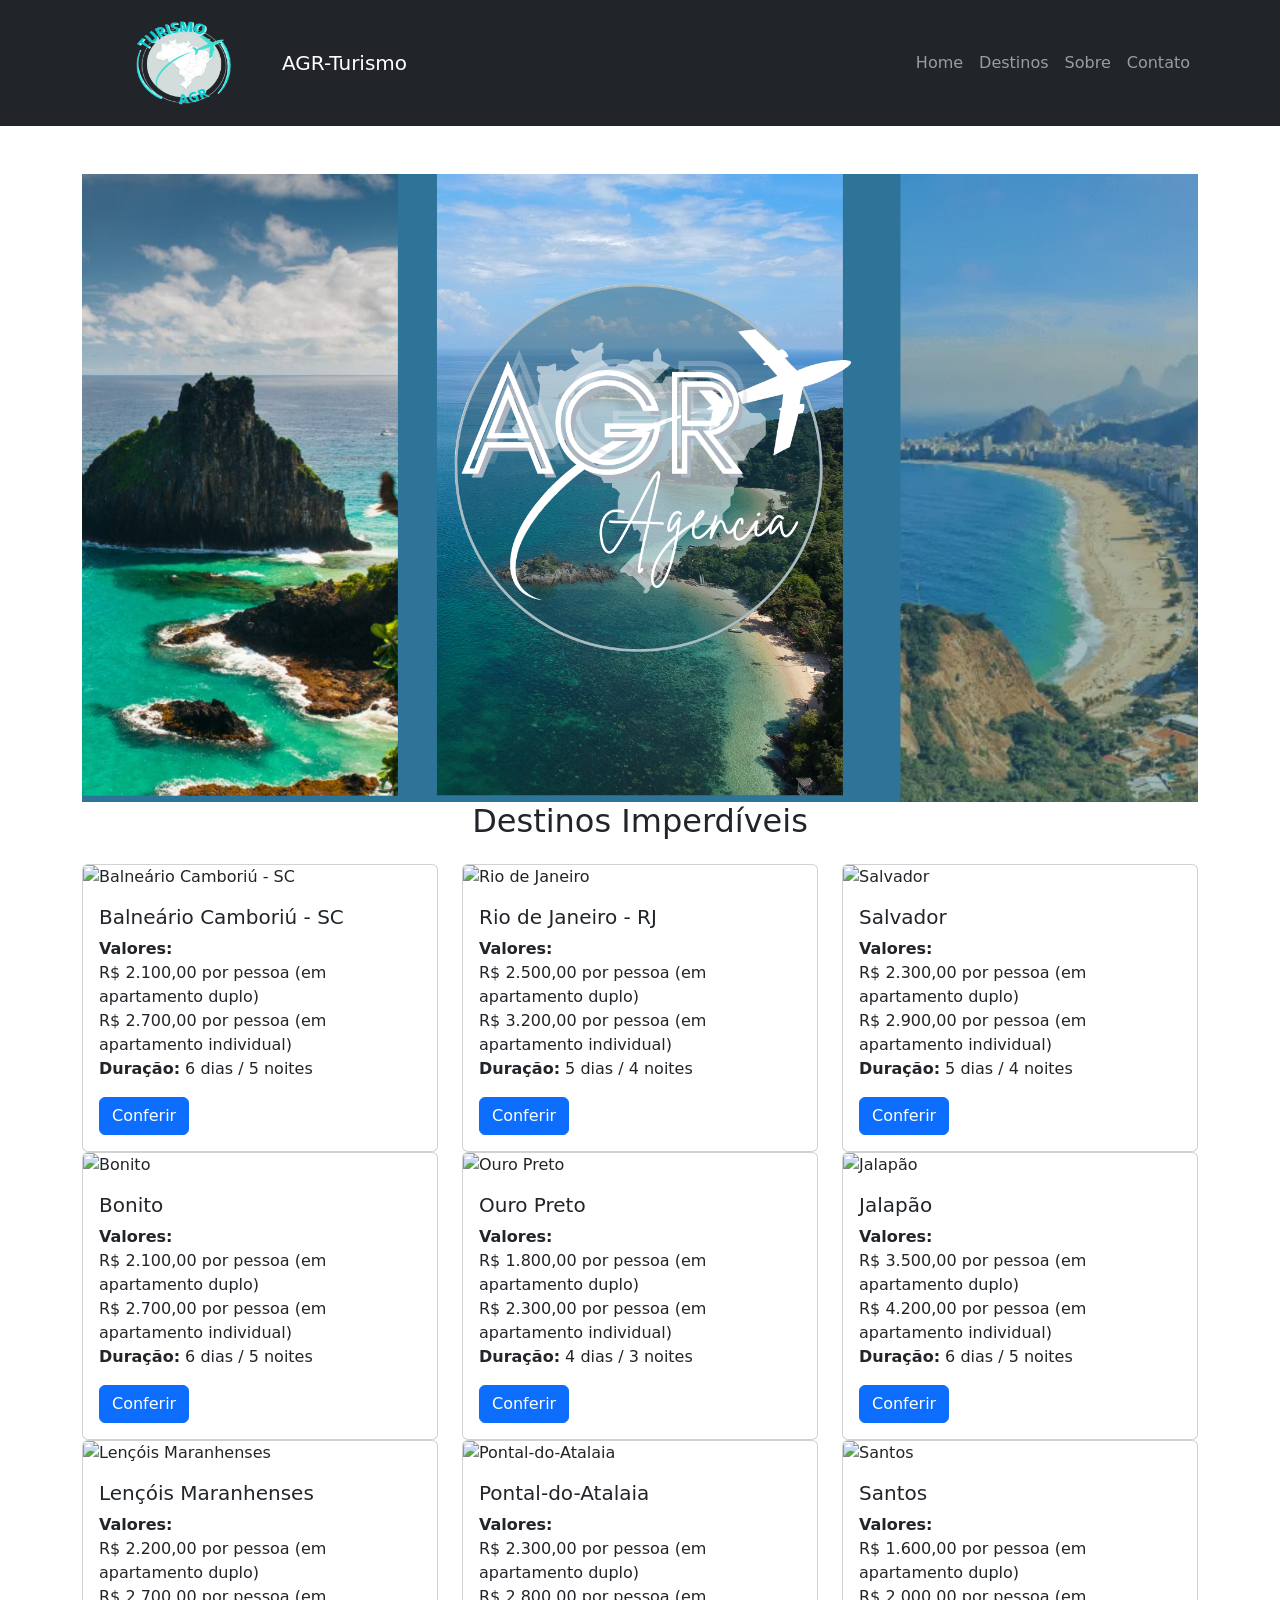
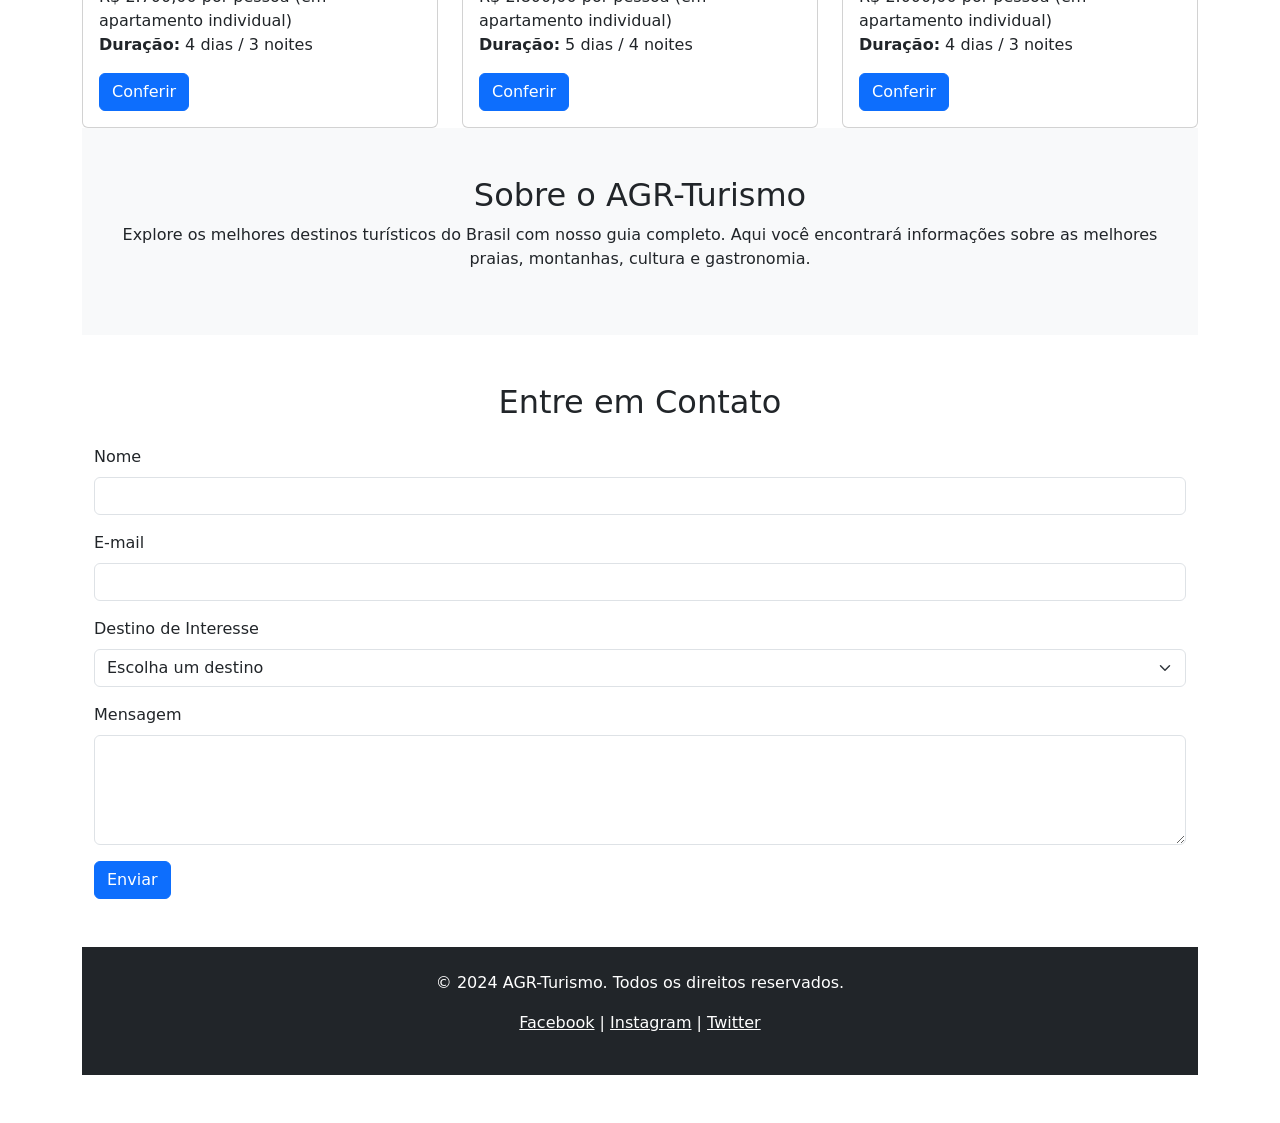
==== index.html @ 67c8fdf1 "sla" ====
<!DOCTYPE html>
<html lang="pt-br">

<head>
    <meta charset="UTF-8">
    <meta name="viewport" content="width=device-width, initial-scale=1.0">
    <title>AGR-Turismo </title>

    <!-- Link para o Bootstrap CSS -->
    <link href="https://cdn.jsdelivr.net/npm/bootstrap@5.3.0-alpha1/dist/css/bootstrap.min.css" rel="stylesheet">
        <link rel="stylesheet" href="css/style.css">

</head>

<body>

    <!-- Barra de navegação -->
    <nav class="navbar navbar-expand-lg navbar-dark bg-dark">
        <div class="container">

            <div class="d-flex justify-content-center w-200">
                <a href="index.html" class="navbar-brand mx-auto">
                    <img src="img/ataata.png" alt="Logo" width="200" height="100">
                </a>
            </div>


            <a class="navbar-brand" href="#">AGR-Turismo </a>
            <button class="navbar-toggler" type="button" data-bs-toggle="collapse" data-bs-target="#navbarNav"
                aria-controls="navbarNav" aria-expanded="false" aria-label="Alternar navegação">
                <span class="navbar-toggler-icon"></span>
            </button>
            <div class="collapse navbar-collapse" id="navbarNav">
                <ul class="navbar-nav ms-auto">
                    <li class="nav-item">
                        <a class="nav-link" href="#home"><i class="bi bi-house"></i> Home</a>
                    </li>
                    <li class="nav-item">
                        <a class="nav-link" href="#destinos">Destinos</a>
                    </li>
                    <li class="nav-item">
                        <a class="nav-link" href="#sobre">Sobre</a>
                    </li>
                    <li class="nav-item">
                        <a class="nav-link" href="#contato">Contato</a>

                    </li>
                </ul>

            </div>
        </div>

    </nav> <!-- Fechamento da Navbar -->

    <!-- Seção Destinos -->
    <section id="destinos" class="container py-5">
        <img src="img/agr.png" class="d-block w-100" alt="Imagem 1">
        <h2 class="text-center mb-4">Destinos Imperdíveis</h2>
        <div class="row"><!-- Destino 1: Balneário Camboriú -->
            <div class="col-md-4">
                <div class="card">
                    <img src="img/no.jpg" class="card-img-top" alt="Balneário Camboriú - SC">
                    <div class="card-body">
                        <h5 class="card-title">Balneário Camboriú - SC</h5>
                        <p class="card-text">
                            <strong>Valores:</strong><br>
                            R$ 2.100,00 por pessoa (em apartamento duplo)<br>
                            R$ 2.700,00 por pessoa (em apartamento individual)<br>
                            <strong>Duração:</strong> 6 dias / 5 noites
                        </p>
                        <!-- Trigger Modal -->
                        <button type="button" class="btn btn-primary" data-bs-toggle="modal"
                            data-bs-target="#modalBalnearioCamboriu">
                            Conferir
                        </button>
                    </div>
                </div>
            </div>

            <!-- Destino 2: Rio de Janeiro -->
            <div class="col-md-4">
                <div class="card">
                    <img src="img/jr.jfif" class="card-img-top" alt="Rio de Janeiro">
                    <div class="card-body">
                        <h5 class="card-title">Rio de Janeiro - RJ</h5>
                        <p class="card-text">
                            <strong>Valores:</strong><br>
                            R$ 2.500,00 por pessoa (em apartamento duplo)<br>
                            R$ 3.200,00 por pessoa (em apartamento individual)<br>
                            <strong>Duração:</strong> 5 dias / 4 noites
                        </p>
                        <button type="button" class="btn btn-primary" data-bs-toggle="modal"
                            data-bs-target="#modalRioDeJaneiro">
                            Conferir

                        </button>
                    </div>
                </div>
            </div>

            <!-- Destino 3: Salvador -->
            <div class="col-md-4">
                <div class="card">
                    <img src="img/64dd548b5df7f097127484.png" class="card-img-top" alt="Salvador">
                    <div class="card-body">
                        <h5 class="card-title">Salvador</h5>
                        <p class="card-text">
                            <strong>Valores:</strong><br>
                            R$ 2.300,00 por pessoa (em apartamento duplo)<br>
                            R$ 2.900,00 por pessoa (em apartamento individual)<br>
                            <strong>Duração:</strong> 5 dias / 4 noites
                        </p>
                        <button type="button" class="btn btn-primary" data-bs-toggle="modal"
                            data-bs-target="#modalSalvador">
                            Conferir

                        </button>
                    </div>
                </div>
            </div>

            <!-- Destino 4: Bonito -->
            <div class="col-md-4">
                <div class="card">
                    <img src="img/bonit.jpg" class="card-img-top" alt="Bonito">
                    <div class="card-body">
                        <h5 class="card-title">Bonito</h5>
                        <p class="card-text">
                            <strong>Valores:</strong><br>
                            R$ 2.100,00 por pessoa (em apartamento duplo)<br>
                            R$ 2.700,00 por pessoa (em apartamento individual)<br>
                            <strong>Duração:</strong> 6 dias / 5 noites
                        </p>
                        <button type="button" class="btn btn-primary" data-bs-toggle="modal"
                            data-bs-target="#modalBonito">
                            Conferir

                        </button>
                    </div>
                </div>
            </div>

            <!-- Destino 5: Ouro Preto -->
            <div class="col-md-4">
                <div class="card">
                    <img src="img/ouro preto (1).jfif" class="card-img-top" alt="Ouro Preto">
                    <div class="card-body">
                        <h5 class="card-title">Ouro Preto</h5>
                        <p class="card-text">
                            <strong>Valores:</strong><br>
                            R$ 1.800,00 por pessoa (em apartamento duplo)<br>
                            R$ 2.300,00 por pessoa (em apartamento individual)<br>
                            <strong>Duração:</strong> 4 dias / 3 noites
                        </p>
                        <button type="button" class="btn btn-primary" data-bs-toggle="modal"
                            data-bs-target="#modalOuroPreto">
                            Conferir

                        </button>
                    </div>
                </div>
            </div>

            <!-- Destino 6: Jalapão -->
            <div class="col-md-4">
                <div class="card">
                    <img src="img/jalapao-cachoeira-da-velha.jpg.webp" class="card-img-top" alt="Jalapão">
                    <div class="card-body">
                        <h5 class="card-title">Jalapão</h5>
                        <p class="card-text">
                            <strong>Valores:</strong><br>
                            R$ 3.500,00 por pessoa (em apartamento duplo)<br>
                            R$ 4.200,00 por pessoa (em apartamento individual)<br>
                            <strong>Duração:</strong> 6 dias / 5 noites
                        </p>
                        <button type="button" class="btn btn-primary" data-bs-toggle="modal"
                            data-bs-target="#modalJalapao">
                            Conferir

                        </button>
                    </div>
                </div>
            </div>

            <!-- Destino 7: Lençóis Maranhenses -->
            <div class="col-md-4">
                <div class="card">
                    <img src="img/lençois maranhenses.jfif" class="card-img-top" alt="Lençóis Maranhenses">
                    <div class="card-body">
                        <h5 class="card-title">Lençóis Maranhenses</h5>
                        <p class="card-text">
                            <strong>Valores:</strong><br>
                            R$ 2.200,00 por pessoa (em apartamento duplo)<br>
                            R$ 2.700,00 por pessoa (em apartamento individual)<br>
                            <strong>Duração:</strong> 4 dias / 3 noites
                        </p>
                        <button type="button" class="btn btn-primary" data-bs-toggle="modal"
                            data-bs-target="#modalLencoisMaranhenses">
                            Conferir

                        </button>
                    </div>
                </div>
            </div>

            <!-- Destino 8: Pontal-do-Atalaia -->
            <div class="col-md-4">
                <div class="card">
                    <img src="img/Praias-do-Pontal-do-Atalaia-870x500.jpg" class="card-img-top" alt="Pontal-do-Atalaia">
                    <div class="card-body">
                        <h5 class="card-title">Pontal-do-Atalaia</h5>
                        <p class="card-text">
                            <strong>Valores:</strong><br>
                            R$ 2.300,00 por pessoa (em apartamento duplo)<br>
                            R$ 2.800,00 por pessoa (em apartamento individual)<br>
                            <strong>Duração:</strong> 5 dias / 4 noites
                        </p>
                        <button type="button" class="btn btn-primary" data-bs-toggle="modal"
                            data-bs-target="#modalPontalDoAtalaia">
                            Conferir

                        </button>
                    </div>
                </div>
            </div> <!-- Fechamento correto do Destino 8 -->

            <!-- Destino 9: Santos -->
            <div class="col-md-4">
                <div class="card">
                    <img src="img/spiagge-santos-praia-pitangueiras.jpg.image.694.390.low.webp" class="card-img-top"
                        alt="Santos">
                    <div class="card-body">
                        <h5 class="card-title">Santos</h5>
                        <p class="card-text">
                            <strong>Valores:</strong><br>
                            R$ 1.600,00 por pessoa (em apartamento duplo)<br>
                            R$ 2.000,00 por pessoa (em apartamento individual)<br>
                            <strong>Duração:</strong> 4 dias / 3 noites
                        </p>
                        <button type="button" class="btn btn-primary" data-bs-toggle="modal"
                            data-bs-target="#modalSantos">
                            Conferir
                        </button>
                    </div>
                </div>
            </div>

        </div> <!-- Fechamento correto da div do destino Santos -->

        <!-- Modal Santos -->
        <div class="modal fade" id="modalSantos" tabindex="-1" aria-labelledby="modalSantosLabel" aria-hidden="true">
            <div class="modal-dialog">
                <div class="modal-content">
                    <div class="modal-header">
                        <h5 class="modal-title" id="modalSantosLabel">Santos</h5>
                        <button type="button" class="btn-close" data-bs-dismiss="modal" aria-label="Close"></button>
                    </div>
                    <div class="modal-body">
                        Santos, cidade histórica e com um dos maiores portos do Brasil, combina cultura, história e
                        lazer à beira-mar.
                        Explore o famoso Museu do Café, o Centro Histórico de Santos, e desfrute de momentos de
                        relaxamento nas suas praias,
                        como a Praia do Gonzaga e a Praia de Itararé. Para quem busca um mix entre turismo cultural e
                        praias tranquilas, este pacote é a escolha perfeita.
                    </div>
                    <div class="modal-footer">
                        <button type="button" class="btn btn-secondary" data-bs-dismiss="modal">Fechar</button>
                    </div>
                </div>
            </div>
        </div>

        <!-- Modal Balneário Camboriú -->
        <div class="modal fade" id="modalBalnearioCamboriu" tabindex="-1" aria-labelledby="modalBalnearioCamboriuLabel"
            aria-hidden="true">
            <div class="modal-dialog">
                <div class="modal-content">
                    <div class="modal-header">
                        <h5 class="modal-title" id="modalBalnearioCamboriuLabel">Balneário Camboriú</h5>
                        <button type="button" class="btn-close" data-bs-dismiss="modal" aria-label="Close"></button>
                    </div>
                    <div class="modal-body">
                        Aproveite as praias e a vida noturna de Balneário Camboriú com um pacote que combina
                        relaxamento, diversão e passeios turísticos. Visite o Parque Unipraias, que oferece uma vista
                        incrível da cidade e acesso à Praia de Laranjeiras, além de curtir a orla e a vibrante Avenida
                        Atlântica.
                    </div>
                    <div class="modal-footer">
                        <button type="button" class="btn btn-secondary" data-bs-dismiss="modal">Fechar</button>
                    </div>
                </div>
            </div>
        </div>

        <!-- Modal Rio de Janeiro -->
        <div class="modal fade" id="modalRioDeJaneiro" tabindex="-1" aria-labelledby="modalRioDeJaneiroLabel"
            aria-hidden="true">
            <div class="modal-dialog">
                <div class="modal-content">
                    <div class="modal-header">
                        <h5 class="modal-title" id="modalRioDeJaneiroLabel">Rio de Janeiro</h5>
                        <button type="button" class="btn-close" data-bs-dismiss="modal" aria-label="Close"></button>
                    </div>
                    <div class="modal-body">
                        Explore a cidade maravilhosa com um tour completo pelos principais pontos turísticos do Rio de
                        Janeiro.
                        Visite o Cristo Redentor, o Pão de Açúcar, as belas praias de Copacabana e Ipanema,
                        além de passeios pelo bairro de Santa Teresa e o famoso Estádio do Maracanã.
                    </div>
                    <div class="modal-footer">
                        <button type="button" class="btn btn-secondary" data-bs-dismiss="modal">Fechar</button>
                    </div>
                </div>
            </div>
        </div>

        <!-- Modal Salvador -->
        <div class="modal fade" id="modalSalvador" tabindex="-1" aria-labelledby="modalSalvadorLabel"
            aria-hidden="true">
            <div class="modal-dialog">
                <div class="modal-content">
                    <div class="modal-header">
                        <h5 class="modal-title" id="modalSalvadorLabel">Salvador</h5>
                        <button type="button" class="btn-close" data-bs-dismiss="modal" aria-label="Close"></button>
                    </div>
                    <div class="modal-body">
                        Mergulhe na cultura baiana com um tour que explora o centro histórico de Salvador,
                        a tradicional Igreja do Bonfim, o Pelourinho e o Mercado Modelo. Experimente a culinária local,
                        com acarajé,
                        moqueca e outros pratos típicos. Também inclui um passeio ao encantador bairro de Barra e um dia
                        de lazer nas praias paradisíacas de Salvador.
                    </div>
                    <div class="modal-footer">
                        <button type="button" class="btn btn-secondary" data-bs-dismiss="modal">Fechar</button>
                    </div>
                </div>
            </div>
        </div>

        <!-- Modal Bonito -->
        <div class="modal fade" id="modalBonito" tabindex="-1" aria-labelledby="modalBonitoLabel" aria-hidden="true">
            <div class="modal-dialog">
                <div class="modal-content">
                    <div class="modal-header">
                        <h5 class="modal-title" id="modalBonitoLabel">Bonito</h5>
                        <button type="button" class="btn-close" data-bs-dismiss="modal" aria-label="Close"></button>
                    </div>
                    <div class="modal-body">
                        Viva a experiência única em Bonito, no Mato Grosso do Sul, famoso por suas águas cristalinas,
                        cavernas e grutas. O pacote inclui passeios para o Parque das Cachoeiras, flutuação no Rio da
                        Prata, e visita à Gruta do Lago Azul.
                        Uma viagem de imersão na natureza exuberante da região.
                    </div>
                    <div class="modal-footer">
                        <button type="button" class="btn btn-secondary" data-bs-dismiss="modal">Fechar</button>
                    </div>
                </div>
            </div>
        </div>

        <!-- Modal Ouro Preto -->
        <div class="modal fade" id="modalOuroPreto" tabindex="-1" aria-labelledby="modalOuroPretoLabel"
            aria-hidden="true">
            <div class="modal-dialog">
                <div class="modal-content">
                    <div class="modal-header">
                        <h5 class="modal-title" id="modalOuroPretoLabel">Ouro Preto</h5>
                        <button type="button" class="btn-close" data-bs-dismiss="modal" aria-label="Close"></button>
                    </div>
                    <div class="modal-body">
                        Explore a rica história e arquitetura colonial de Ouro Preto, cidade tombada pela UNESCO. Visite
                        igrejas
                        barrocas como a Igreja de São Francisco de Assis, a Mina da Passagem, e o Museu da
                        Inconfidência.
                        Aproveite também para passear por suas ruas de pedras e curtir o charme da cidade.
                    </div>
                    <div class="modal-footer">
                        <button type="button" class="btn btn-secondary" data-bs-dismiss="modal">Fechar</button>
                    </div>
                </div>
            </div>
        </div>

        <!-- Modal Jalapão -->
        <div class="modal fade" id="modalJalapao" tabindex="-1" aria-labelledby="modalJalapaoLabel" aria-hidden="true">
            <div class="modal-dialog">
                <div class="modal-content">
                    <div class="modal-header">
                        <h5 class="modal-title" id="modalJalapaoLabel">Jalapão</h5>
                        <button type="button" class="btn-close" data-bs-dismiss="modal" aria-label="Close"></button>
                    </div>
                    <div class="modal-body">
                        Aventure-se no Jalapão, um dos destinos mais selvagens e remotos do Brasil. Com paisagens
                        impressionantes de dunas douradas,
                        cachoeiras e fervedouros, o pacote inclui visitas à Cachoeira de Santa Bárbara, Fervedouro do
                        Ceiça,
                        e passeio pelas dunas de Mateiros. Uma verdadeira imersão na natureza intocada do Tocantins.
                    </div>
                    <div class="modal-footer">
                        <button type="button" class="btn btn-secondary" data-bs-dismiss="modal">Fechar</button>
                    </div>
                </div>
            </div>
        </div>

        <!-- Modal Lençóis Maranhenses -->
        <div class="modal fade" id="modalLencoisMaranhenses" tabindex="-1"
            aria-labelledby="modalLencoisMaranhensesLabel" aria-hidden="true">
            <div class="modal-dialog">
                <div class="modal-content">
                    <div class="modal-header">
                        <h5 class="modal-title" id="modalLencoisMaranhensesLabel">Lençóis Maranhenses</h5>
                        <button type="button" class="btn-close" data-bs-dismiss="modal" aria-label="Close"></button>
                    </div>
                    <div class="modal-body">
                        Explore o paraíso natural dos Lençóis Maranhenses, famoso pelas suas dunas de areia branca e
                        lagoas de águas cristalinas.
                        O pacote inclui passeio pelo Parque Nacional dos Lençóis Maranhenses,
                        com visita à Lagoa Bonita, Lagoa Azul e passeio de barco pelo Rio Preguiças.
                    </div>
                    <div class="modal-footer">
                        <button type="button" class="btn btn-secondary" data-bs-dismiss="modal">Fechar</button>
                    </div>
                </div>
            </div>
        </div>

        <!-- Modal Pontal-do-Atalaia -->
        <div class="modal fade" id="modalPontalDoAtalaia" tabindex="-1" aria-labelledby="modalPontalDoAtalaiaLabel"
            aria-hidden="true">
            <div class="modal-dialog">
                <div class="modal-content">
                    <div class="modal-header">
                        <h5 class="modal-title" id="modalPontalDoAtalaiaLabel">Pontal-do-Atalaia</h5>
                        <button type="button" class="btn-close" data-bs-dismiss="modal" aria-label="Close"></button>
                    </div>
                    <div class="modal-body">
                        Pontal do Atalaia, localizado em Arraial do Cabo, é famoso por suas praias paradisíacas e águas
                        cristalinas, perfeitas para quem ama o mar.
                        Este pacote oferece o melhor do ecoturismo e das atividades aquáticas, como passeio de barco
                        pelas praias de Prainha,
                        Praia do Forno, e as deslumbrantes vistas do Mirante do Pontal do Atalaia. Ideal para quem busca
                        relaxar e se conectar com a natureza em
                        um dos cenários mais bonitos do Brasil.
                    </div>
                    <div class="modal-footer">
                        <button type="button" class="btn btn-secondary" data-bs-dismiss="modal">Fechar</button>
                    </div>
                </div>
            </div>
        </div>


        </div>

        </div>

        </div>
        </div>

        <!DOCTYPE html>
        <html lang="pt-br">

        <head>
            <meta charset="UTF-8">
            <meta name="viewport" content="width=device-width, initial-scale=1.0">
            <meta http-equiv="X-UA-Compatible" content="ie=edge">
            <title>AGR-Turismo</title>

            <!-- Links do Bootstrap -->
            <link href="https://cdn.jsdelivr.net/npm/bootstrap@5.3.0-alpha1/dist/css/bootstrap.min.css"
                rel="stylesheet">

            <!-- Adicionar seu CSS personalizado aqui -->
            <link rel="stylesheet" href="styles.css">
        </head>

        <body>


            <!-- Seção Sobre -->
            <section id="sobre" class="bg-light py-5">
                <div class="container text-center">
                    <h2>Sobre o AGR-Turismo</h2>
                    <p>Explore os melhores destinos turísticos do Brasil com nosso guia completo. Aqui você encontrará
                        informações sobre as melhores praias, montanhas, cultura e gastronomia.</p>
                </div>
            </section>

            <!-- Seção de Contato -->
            <section id="contato" class="container py-5">
                <h2 class="text-center mb-4">Entre em Contato</h2>
                <form action="enviar-mensagem.php" method="POST">
                    <div class="mb-3">
                        <label for="nome" class="form-label">Nome</label>
                        <input type="text" class="form-control" id="nome" name="nome" required>
                    </div>
                    <div class="mb-3">
                        <label for="email" class="form-label">E-mail</label>
                        <input type="email" class="form-control" id="email" name="email" required>
                    </div>
                    <div class="mb-3">
                        <label for="destino" class="form-label">Destino de Interesse</label>
                        <select class="form-select" id="destino" name="destino" required>
                            <option value="" disabled selected>Escolha um destino</option>
                            <option value="Balneário Camboriú">Balneário Camboriú</option>
                            <option value="Rio de Janeiro">Rio de Janeiro</option>
                            <option value="Salvador">Salvador</option>
                            <option value="Bonito">Bonito</option>
                            <option value="Ouro Preto">Ouro Preto</option>
                            <option value="Jalapão">Jalapão</option>
                            <option value="Lençóis Maranhenses">Lençóis Maranhenses</option>
                            <option value="Pontal do Atalaia">Pontal do Atalaia</option>
                            <option value="Santos">Santos</option>
                        </select>
                    </div>
                    <div class="mb-3">
                        <label for="mensagem" class="form-label">Mensagem</label>
                        <textarea class="form-control" id="mensagem" name="mensagem" rows="4" required></textarea>
                    </div>
                    <button type="submit" class="btn btn-primary">Enviar</button>
                </form>
            </section>

            <!-- Rodapé -->
            <footer class="bg-dark text-white text-center py-4">
                <p>&copy; 2024 AGR-Turismo. Todos os direitos reservados.</p>
                <p>
                    <a href="https://facebook.com/agr-turismo" target="_blank" class="text-white">Facebook</a> |
                    <a href="https://instagram.com/agr-turismo" target="_blank" class="text-white">Instagram</a> |
                    <a href="https://twitter.com/agr-turismo" target="_blank" class="text-white">Twitter</a>
                </p>
            </footer>

            <!-- Scripts do Bootstrap -->
            <script src="https://cdn.jsdelivr.net/npm/bootstrap@5.3.0-alpha1/dist/js/bootstrap.bundle.min.js"></script>

        </body>

        </html>
---- css/style.css ----
body {
    background-color: rgb(118, 180, 189);
} 

header {
    background-color: rgb(94, 189, 181);
    font-size: 60pt;
    text-align: center;
    color: rgb(131, 228, 235);
}

main {
    background-color: aqua;
    color: rgb(105, 226, 235);
}

footer {
    background-color: rgb(87, 223, 228);
}
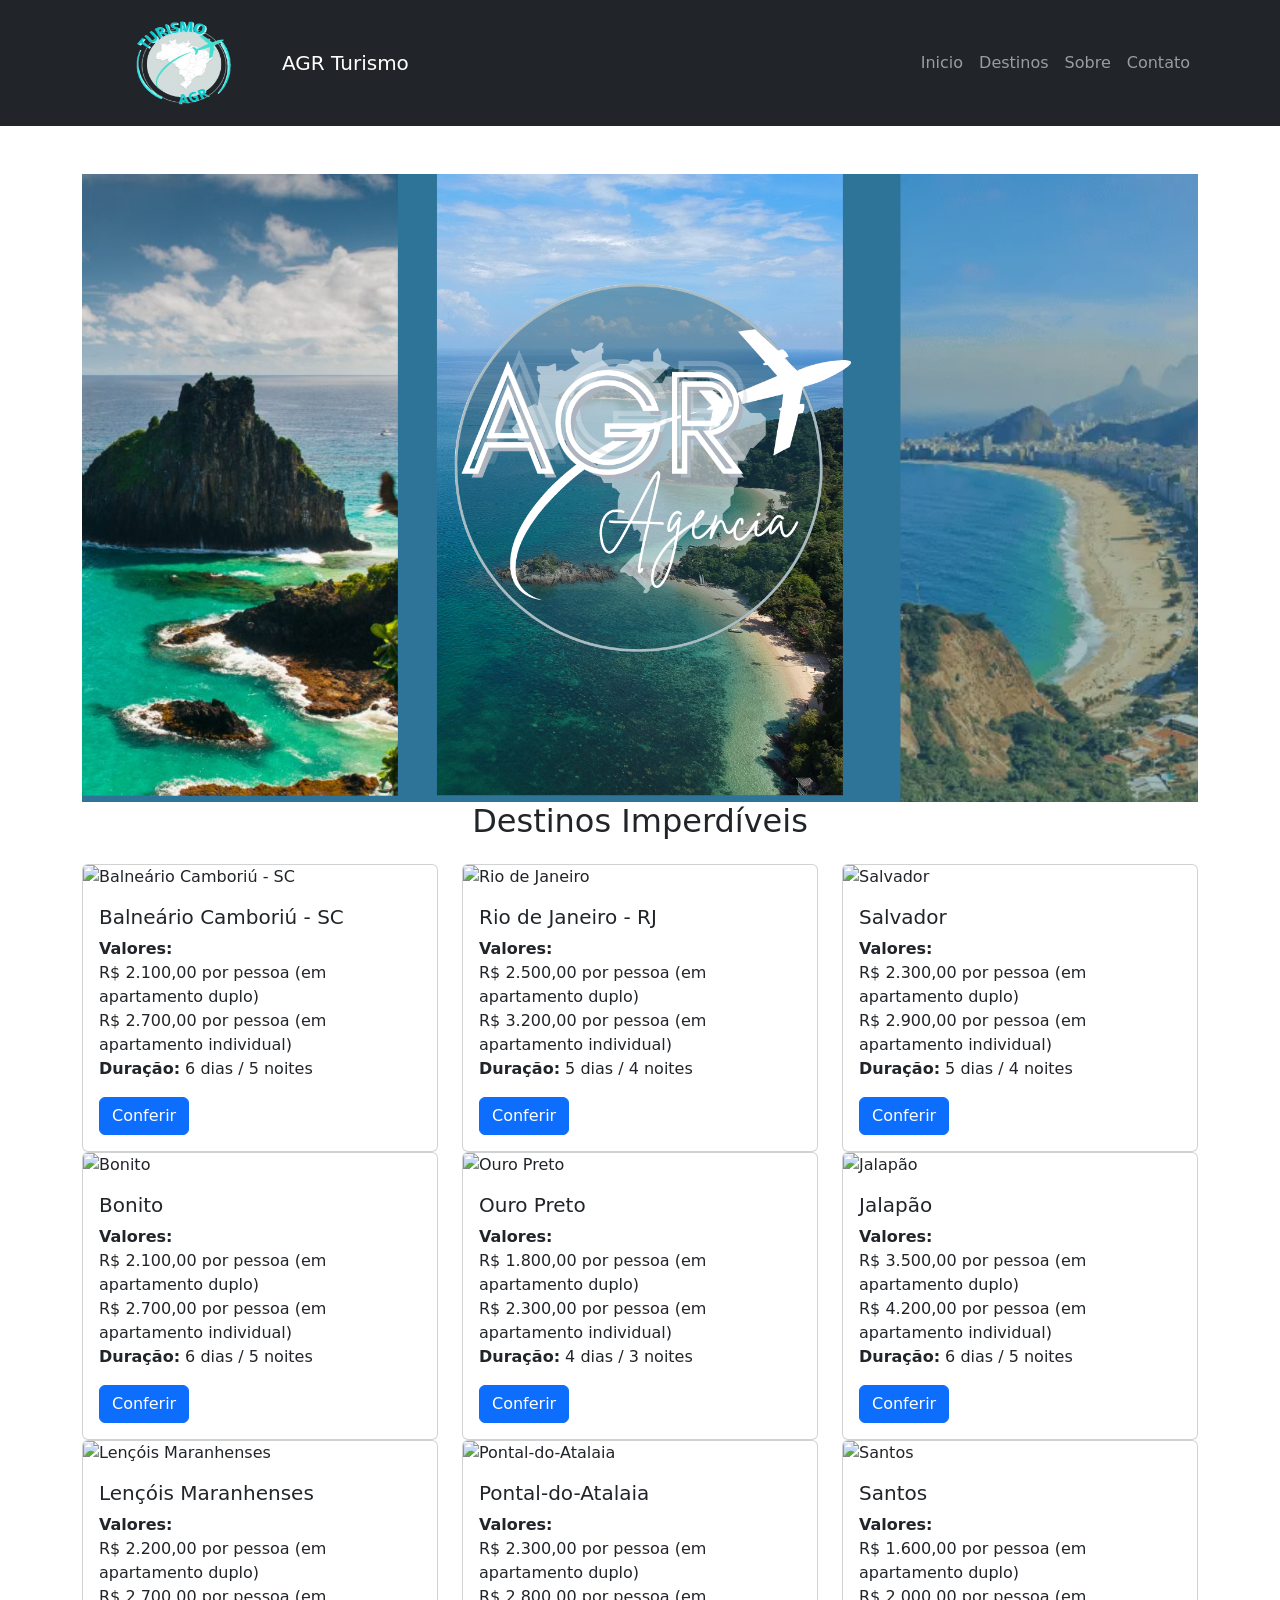
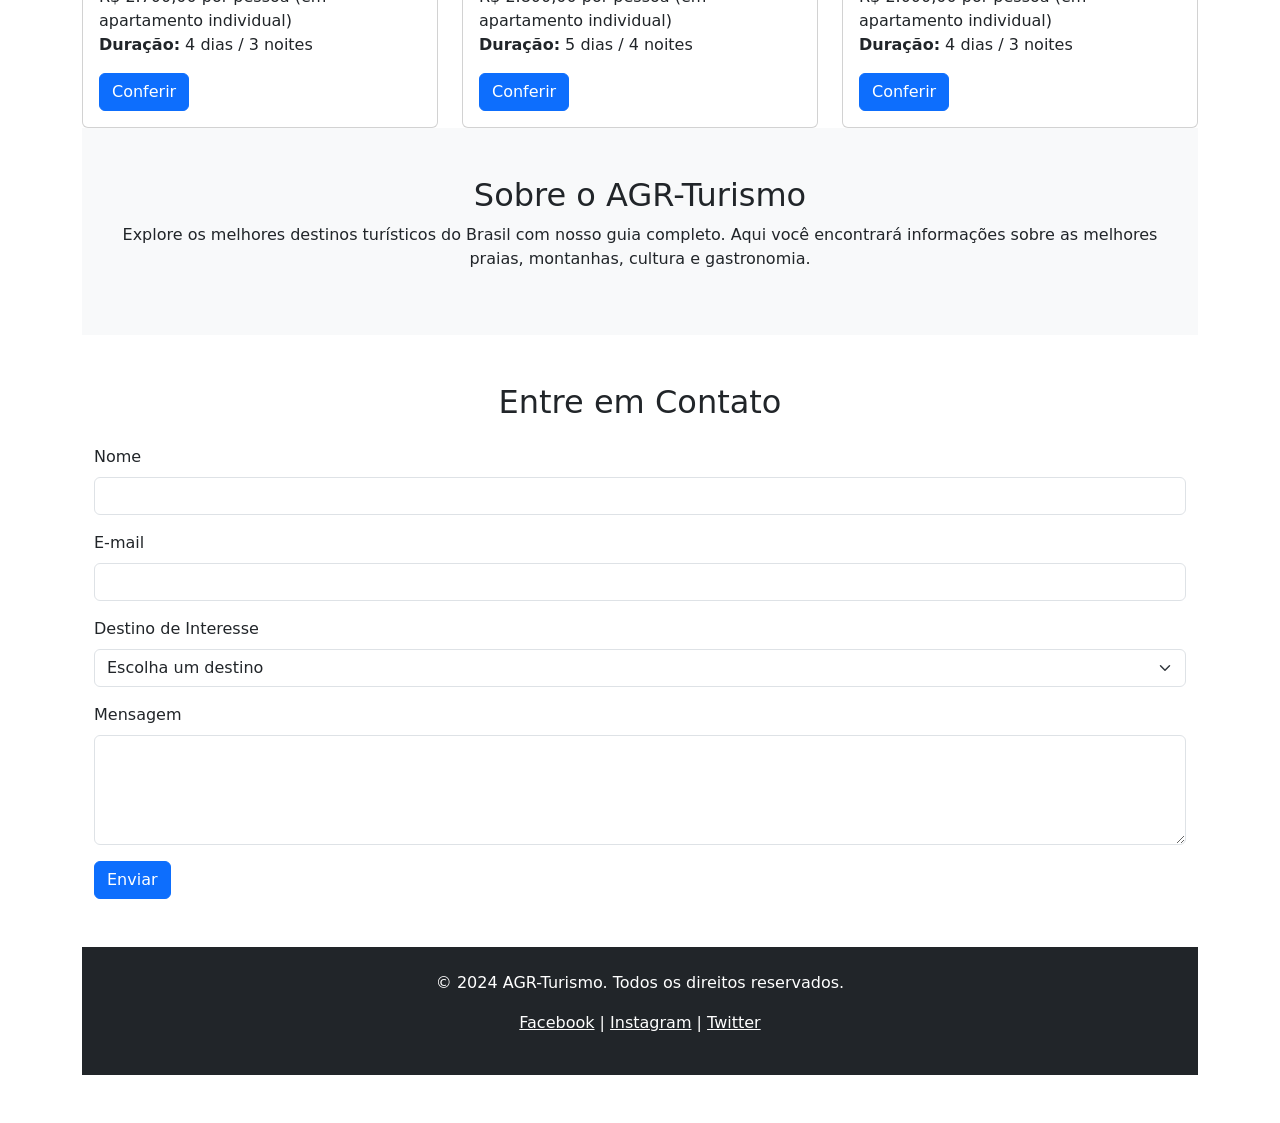
==== commit 6350d323: "socorro" ====
--- a/index.html
+++ b/index.html
@@ -25,7 +25,7 @@
             </div>
 
 
-            <a class="navbar-brand" href="#">AGR-Turismo </a>
+            <a class="navbar-brand" href="#">AGR Turismo </a>
             <button class="navbar-toggler" type="button" data-bs-toggle="collapse" data-bs-target="#navbarNav"
                 aria-controls="navbarNav" aria-expanded="false" aria-label="Alternar navegação">
                 <span class="navbar-toggler-icon"></span>
@@ -33,7 +33,7 @@
             <div class="collapse navbar-collapse" id="navbarNav">
                 <ul class="navbar-nav ms-auto">
                     <li class="nav-item">
-                        <a class="nav-link" href="#home"><i class="bi bi-house"></i> Home</a>
+                        <a class="nav-link" href="#home"><i class="bi bi-house"></i> Inicio</a>
                     </li>
                     <li class="nav-item">
                         <a class="nav-link" href="#destinos">Destinos</a>
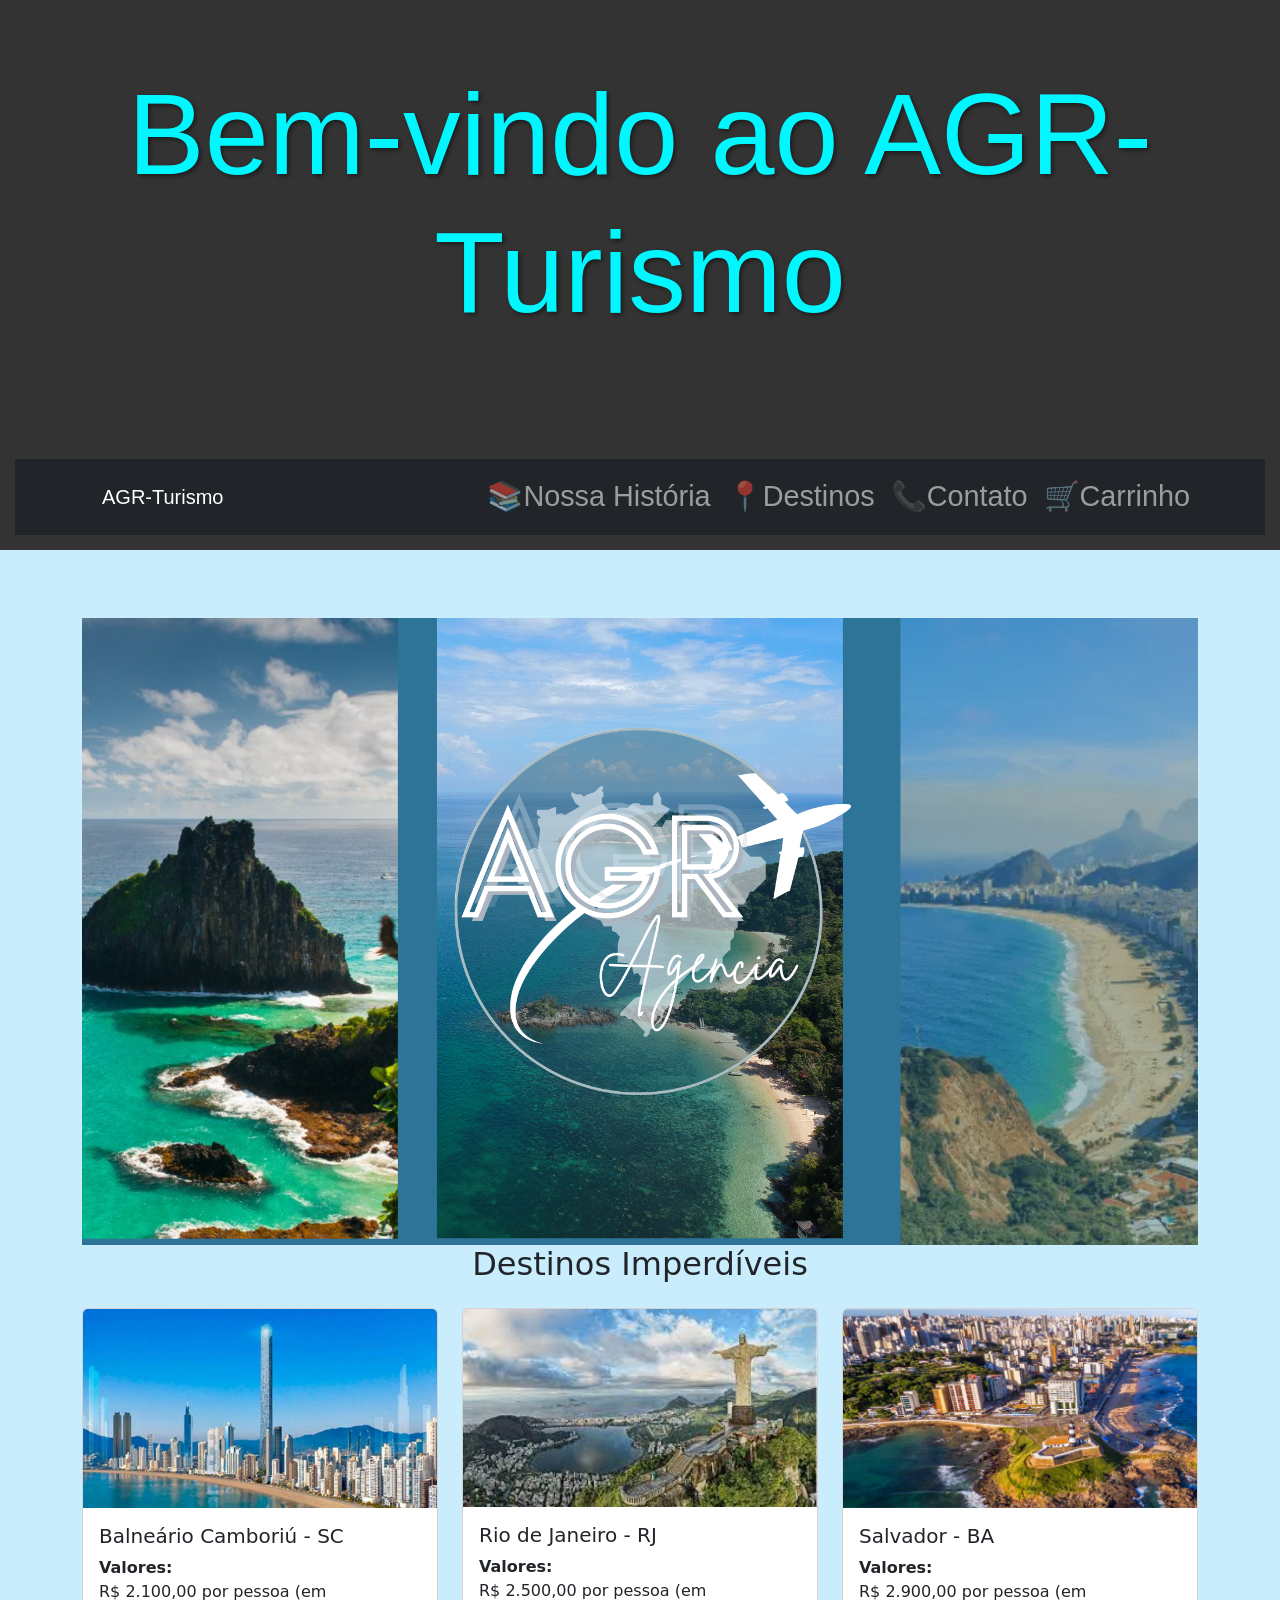
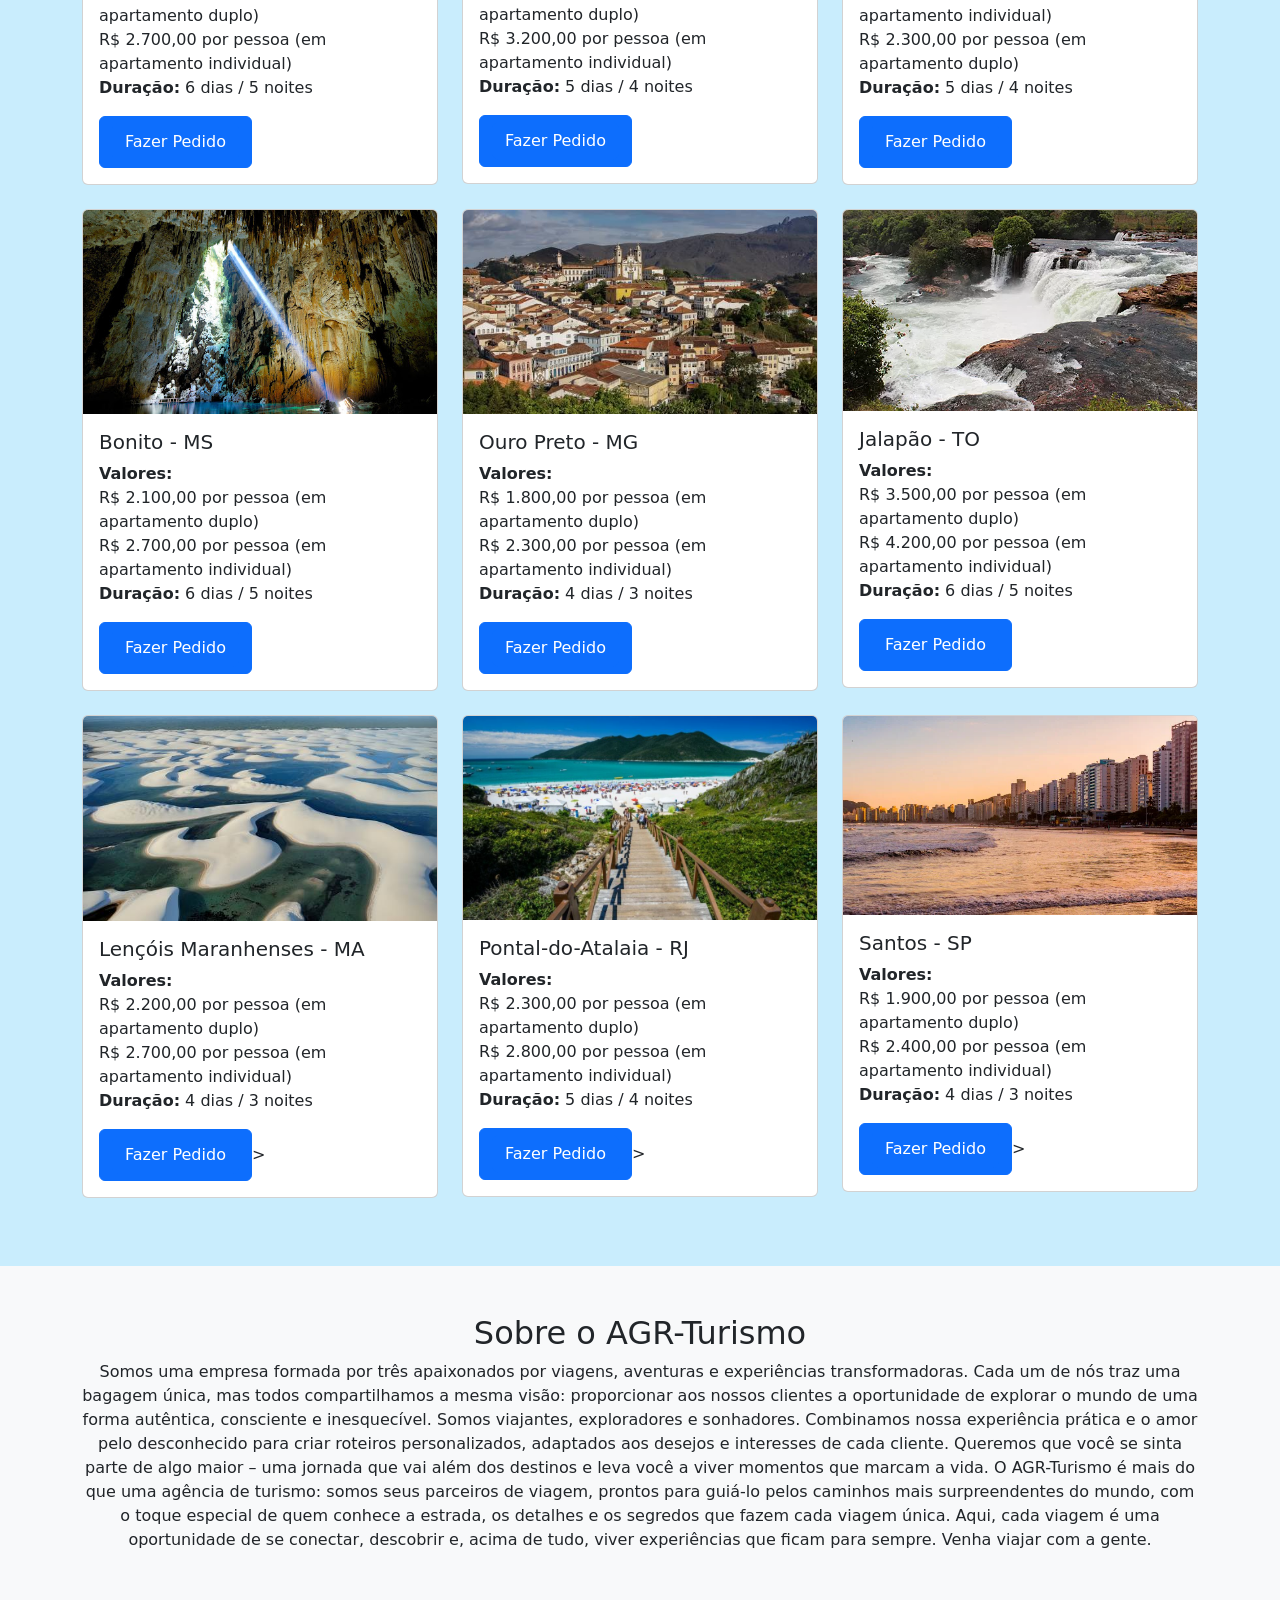
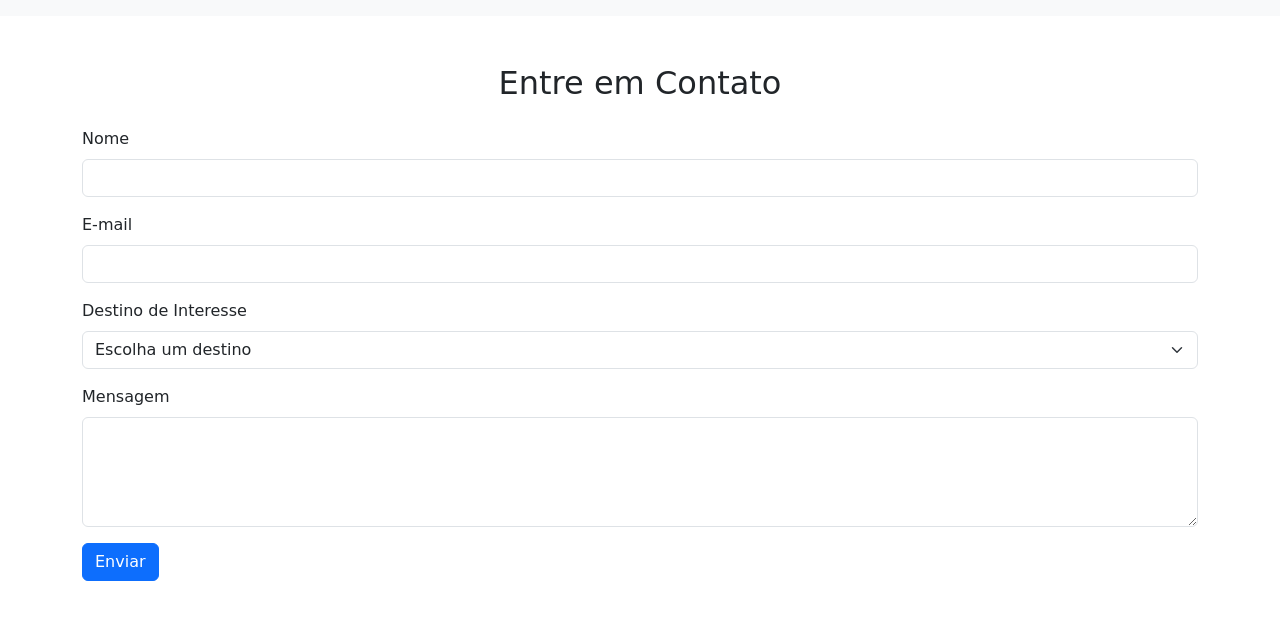
==== commit ee0e565e: "turismo" ====
--- a/index.html
+++ b/index.html
@@ -1,540 +1,617 @@
 <!DOCTYPE html>
 <html lang="pt-br">
-
 <head>
-    <meta charset="UTF-8">
-    <meta name="viewport" content="width=device-width, initial-scale=1.0">
-    <title>AGR-Turismo </title>
-
-    <!-- Link para o Bootstrap CSS -->
-    <link href="https://cdn.jsdelivr.net/npm/bootstrap@5.3.0-alpha1/dist/css/bootstrap.min.css" rel="stylesheet">
-        <link rel="stylesheet" href="css/style.css">
-
-</head>
-
-<body>
-
-    <!-- Barra de navegação -->
-    <nav class="navbar navbar-expand-lg navbar-dark bg-dark">
-        <div class="container">
-
-            <div class="d-flex justify-content-center w-200">
-                <a href="index.html" class="navbar-brand mx-auto">
-                    <img src="img/ataata.png" alt="Logo" width="200" height="100">
-                </a>
-            </div>
-
-
-            <a class="navbar-brand" href="#">AGR Turismo </a>
-            <button class="navbar-toggler" type="button" data-bs-toggle="collapse" data-bs-target="#navbarNav"
-                aria-controls="navbarNav" aria-expanded="false" aria-label="Alternar navegação">
-                <span class="navbar-toggler-icon"></span>
-            </button>
-            <div class="collapse navbar-collapse" id="navbarNav">
-                <ul class="navbar-nav ms-auto">
-                    <li class="nav-item">
-                        <a class="nav-link" href="#home"><i class="bi bi-house"></i> Inicio</a>
-                    </li>
-                    <li class="nav-item">
-                        <a class="nav-link" href="#destinos">Destinos</a>
-                    </li>
-                    <li class="nav-item">
-                        <a class="nav-link" href="#sobre">Sobre</a>
-                    </li>
-                    <li class="nav-item">
-                        <a class="nav-link" href="#contato">Contato</a>
-
-                    </li>
-                </ul>
-
-            </div>
-        </div>
-
-    </nav> <!-- Fechamento da Navbar -->
-
+  <meta charset="UTF-8">
+  <meta name="viewport" content="width=device-width, initial-scale=1.0">
+  <title>AGR-Turismo</title>
+  <title>Pacotes de Viagem</title>
+
+  <link href="https://cdn.jsdelivr.net/npm/bootstrap@5.3.0-alpha1/dist/css/bootstrap.min.css" rel="stylesheet">
+  <link rel="stylesheet" href="style.css">
+   <link href="https://cdn.jsdelivr.net/npm/bootstrap@5.1.3/dist/css/bootstrap.min.css" rel="stylesheet">
+
+  
+  
+
+</head><body>
+
+    <!-- Cabeçalho -->
+    <header>
+      <h1 class="titulo-header text-center">Bem-vindo ao AGR-Turismo</h1>
+  <!-- Barra de navegação -->
+  <nav class="navbar navbar-expand-lg navbar-dark bg-dark">
+    <div class="container">
+      <a class="navbar-brand" href="index.html">AGR-Turismo</a>
+      <button class="navbar-toggler" type="button" data-bs-toggle="collapse" data-bs-target="#navbarNav"
+        aria-controls="navbarNav" aria-expanded="false" aria-label="Alternar navegação">
+        <span class="navbar-toggler-icon"></span>
+      </button>
+      <div class="collapse navbar-collapse" id="navbarNav">
+        <ul class="navbar-nav ms-auto">
+          <li class="nav-item">
+            <a class="nav-link" href="#nossa-historia">📚Nossa História</a>
+          </li>
+          <li class="nav-item">
+            <a class="nav-link" href="#destinos">📍Destinos</a>
+          </li>
+          <li class="nav-item">
+            <a class="nav-link" href="#contato">📞Contato</a>
+          </li>
+          <li class="nav-item">
+            <a class="nav-link" href="#carrinho">🛒Carrinho</a>
+          </li>
+        </ul>
+      </div>
+    </div>
+  </nav>
+</header>
+          </div>
+        </div>
+      </nav>
+    </header> <!-- Fechamento do cabeçalho -->
+  
     <!-- Seção Destinos -->
-    <section id="destinos" class="container py-5">
+    <main>
+      <section id="destinos" class="container py-5">
         <img src="img/agr.png" class="d-block w-100" alt="Imagem 1">
         <h2 class="text-center mb-4">Destinos Imperdíveis</h2>
-        <div class="row"><!-- Destino 1: Balneário Camboriú -->
-            <div class="col-md-4">
-                <div class="card">
-                    <img src="img/no.jpg" class="card-img-top" alt="Balneário Camboriú - SC">
-                    <div class="card-body">
-                        <h5 class="card-title">Balneário Camboriú - SC</h5>
-                        <p class="card-text">
-                            <strong>Valores:</strong><br>
-                            R$ 2.100,00 por pessoa (em apartamento duplo)<br>
-                            R$ 2.700,00 por pessoa (em apartamento individual)<br>
-                            <strong>Duração:</strong> 6 dias / 5 noites
-                        </p>
-                        <!-- Trigger Modal -->
-                        <button type="button" class="btn btn-primary" data-bs-toggle="modal"
-                            data-bs-target="#modalBalnearioCamboriu">
-                            Conferir
-                        </button>
-                    </div>
-                </div>
-            </div>
-
-            <!-- Destino 2: Rio de Janeiro -->
-            <div class="col-md-4">
-                <div class="card">
-                    <img src="img/jr.jfif" class="card-img-top" alt="Rio de Janeiro">
-                    <div class="card-body">
-                        <h5 class="card-title">Rio de Janeiro - RJ</h5>
-                        <p class="card-text">
-                            <strong>Valores:</strong><br>
-                            R$ 2.500,00 por pessoa (em apartamento duplo)<br>
-                            R$ 3.200,00 por pessoa (em apartamento individual)<br>
-                            <strong>Duração:</strong> 5 dias / 4 noites
-                        </p>
-                        <button type="button" class="btn btn-primary" data-bs-toggle="modal"
-                            data-bs-target="#modalRioDeJaneiro">
-                            Conferir
-
-                        </button>
-                    </div>
-                </div>
-            </div>
-
-            <!-- Destino 3: Salvador -->
-            <div class="col-md-4">
-                <div class="card">
-                    <img src="img/64dd548b5df7f097127484.png" class="card-img-top" alt="Salvador">
-                    <div class="card-body">
-                        <h5 class="card-title">Salvador</h5>
-                        <p class="card-text">
-                            <strong>Valores:</strong><br>
-                            R$ 2.300,00 por pessoa (em apartamento duplo)<br>
-                            R$ 2.900,00 por pessoa (em apartamento individual)<br>
-                            <strong>Duração:</strong> 5 dias / 4 noites
-                        </p>
-                        <button type="button" class="btn btn-primary" data-bs-toggle="modal"
-                            data-bs-target="#modalSalvador">
-                            Conferir
-
-                        </button>
-                    </div>
-                </div>
-            </div>
-
-            <!-- Destino 4: Bonito -->
-            <div class="col-md-4">
-                <div class="card">
-                    <img src="img/bonit.jpg" class="card-img-top" alt="Bonito">
-                    <div class="card-body">
-                        <h5 class="card-title">Bonito</h5>
-                        <p class="card-text">
-                            <strong>Valores:</strong><br>
-                            R$ 2.100,00 por pessoa (em apartamento duplo)<br>
-                            R$ 2.700,00 por pessoa (em apartamento individual)<br>
-                            <strong>Duração:</strong> 6 dias / 5 noites
-                        </p>
-                        <button type="button" class="btn btn-primary" data-bs-toggle="modal"
-                            data-bs-target="#modalBonito">
-                            Conferir
-
-                        </button>
-                    </div>
-                </div>
-            </div>
-
-            <!-- Destino 5: Ouro Preto -->
-            <div class="col-md-4">
-                <div class="card">
-                    <img src="img/ouro preto (1).jfif" class="card-img-top" alt="Ouro Preto">
-                    <div class="card-body">
-                        <h5 class="card-title">Ouro Preto</h5>
-                        <p class="card-text">
-                            <strong>Valores:</strong><br>
-                            R$ 1.800,00 por pessoa (em apartamento duplo)<br>
-                            R$ 2.300,00 por pessoa (em apartamento individual)<br>
-                            <strong>Duração:</strong> 4 dias / 3 noites
-                        </p>
-                        <button type="button" class="btn btn-primary" data-bs-toggle="modal"
-                            data-bs-target="#modalOuroPreto">
-                            Conferir
-
-                        </button>
-                    </div>
-                </div>
-            </div>
-
-            <!-- Destino 6: Jalapão -->
-            <div class="col-md-4">
-                <div class="card">
-                    <img src="img/jalapao-cachoeira-da-velha.jpg.webp" class="card-img-top" alt="Jalapão">
-                    <div class="card-body">
-                        <h5 class="card-title">Jalapão</h5>
-                        <p class="card-text">
-                            <strong>Valores:</strong><br>
-                            R$ 3.500,00 por pessoa (em apartamento duplo)<br>
-                            R$ 4.200,00 por pessoa (em apartamento individual)<br>
-                            <strong>Duração:</strong> 6 dias / 5 noites
-                        </p>
-                        <button type="button" class="btn btn-primary" data-bs-toggle="modal"
-                            data-bs-target="#modalJalapao">
-                            Conferir
-
-                        </button>
-                    </div>
-                </div>
-            </div>
-
-            <!-- Destino 7: Lençóis Maranhenses -->
-            <div class="col-md-4">
-                <div class="card">
-                    <img src="img/lençois maranhenses.jfif" class="card-img-top" alt="Lençóis Maranhenses">
-                    <div class="card-body">
-                        <h5 class="card-title">Lençóis Maranhenses</h5>
-                        <p class="card-text">
-                            <strong>Valores:</strong><br>
-                            R$ 2.200,00 por pessoa (em apartamento duplo)<br>
-                            R$ 2.700,00 por pessoa (em apartamento individual)<br>
-                            <strong>Duração:</strong> 4 dias / 3 noites
-                        </p>
-                        <button type="button" class="btn btn-primary" data-bs-toggle="modal"
-                            data-bs-target="#modalLencoisMaranhenses">
-                            Conferir
-
-                        </button>
-                    </div>
-                </div>
-            </div>
-
-            <!-- Destino 8: Pontal-do-Atalaia -->
-            <div class="col-md-4">
-                <div class="card">
-                    <img src="img/Praias-do-Pontal-do-Atalaia-870x500.jpg" class="card-img-top" alt="Pontal-do-Atalaia">
-                    <div class="card-body">
-                        <h5 class="card-title">Pontal-do-Atalaia</h5>
-                        <p class="card-text">
-                            <strong>Valores:</strong><br>
-                            R$ 2.300,00 por pessoa (em apartamento duplo)<br>
-                            R$ 2.800,00 por pessoa (em apartamento individual)<br>
-                            <strong>Duração:</strong> 5 dias / 4 noites
-                        </p>
-                        <button type="button" class="btn btn-primary" data-bs-toggle="modal"
-                            data-bs-target="#modalPontalDoAtalaia">
-                            Conferir
-
-                        </button>
-                    </div>
-                </div>
-            </div> <!-- Fechamento correto do Destino 8 -->
-
-            <!-- Destino 9: Santos -->
-            <div class="col-md-4">
-                <div class="card">
-                    <img src="img/spiagge-santos-praia-pitangueiras.jpg.image.694.390.low.webp" class="card-img-top"
-                        alt="Santos">
-                    <div class="card-body">
-                        <h5 class="card-title">Santos</h5>
-                        <p class="card-text">
-                            <strong>Valores:</strong><br>
-                            R$ 1.600,00 por pessoa (em apartamento duplo)<br>
-                            R$ 2.000,00 por pessoa (em apartamento individual)<br>
-                            <strong>Duração:</strong> 4 dias / 3 noites
-                        </p>
-                        <button type="button" class="btn btn-primary" data-bs-toggle="modal"
-                            data-bs-target="#modalSantos">
-                            Conferir
-                        </button>
-                    </div>
-                </div>
-            </div>
-
-        </div> <!-- Fechamento correto da div do destino Santos -->
-
+        <div class="row"> <!-- Início das colunas de destinos -->
+          
+          <!-- Destino 1: Balneário Camboriú -->
+          <div class="col-md-4">
+            <div class="card">
+              <img src="img/no.jpg" class="card-img-top" alt="Balneário Camboriú - SC">
+              <div class="card-body">
+                <h5 class="card-title">Balneário Camboriú - SC</h5>
+                <p class="card-text">
+                  <strong>Valores:</strong><br>
+                  R$ 2.100,00 por pessoa (em apartamento duplo)<br>
+                  R$ 2.700,00 por pessoa (em apartamento individual)<br>
+                  <strong>Duração:</strong> 6 dias / 5 noites
+                </p>
+                  <div>
+                    <button type="button" class="btn btn-primary">
+                      <!-- <a href="https://forms.gle/iurbr6UY1iq4PPQT6"> Fazer Pedido </a>
+                      <button type="button" class="btn btn-primary">Fazer Pedido</button> -->
+                      <a class="btn btn-primary" href="https://forms.gle/iurbr6UY1iq4PPQT6" role="button">Fazer Pedido</a>
+                    </button>
+                      
+                  </div>
+                </button>
+              </div>
+            </div>
+          </div>
+  
+          <!-- Destino 2: Rio de Janeiro -->
+          <div class="col-md-4">
+            <div class="card">
+              <img src="img/RIO.jfif" class="card-img-top" alt="Rio de Janeiro">
+              <div class="card-body">
+                <h5 class="card-title">Rio de Janeiro - RJ</h5>
+                <p class="card-text">
+                  <strong>Valores:</strong><br>
+                  R$ 2.500,00 por pessoa (em apartamento duplo)<br>
+                  R$ 3.200,00 por pessoa (em apartamento individual)<br>
+                  <strong>Duração:</strong> 5 dias / 4 noites
+                </p>
+                <button type="button" class="btn btn-primary">
+                  <a class="btn btn-primary" href="https://forms.gle/9BHann9AgsASJ8yo9" role="button"> Fazer Pedido</a>
+                </button>
+              </div>
+            </div>
+          </div>
+  
+          <!-- Destino 3: Salvador -->
+          <div class="col-md-4">
+            <div class="card">
+              <img src="img/SALVADOR.png" class="card-img-top" alt="Salvador">
+              <div class="card-body">
+                <h5 class="card-title">Salvador - BA</h5>
+                <p class="card-text">
+                  <strong>Valores:</strong><br>
+                  R$ 2.900,00 por pessoa (em apartamento individual)<br>
+                  R$ 2.300,00 por pessoa (em apartamento duplo)<br>
+                  <strong>Duração:</strong> 5 dias / 4 noites
+                </p>
+                <button type="button" class="btn btn-primary">
+                  <a class="btn btn-primary" href="https://forms.gle/f5b22fSW9sM4djhP7" role="button">Fazer Pedido</a>
+                </button>
+              </div>
+            </div>
+          </div>
+  
+          <!-- Destino 4: Bonito -->
+          <div class="col-md-4 mt-4">
+            <div class="card">
+              <img src="img/bonit.jpg" class="card-img-top" alt="Bonito">
+              <div class="card-body">
+                <h5 class="card-title">Bonito - MS</h5>
+                <p class="card-text">
+                  <strong>Valores:</strong><br>
+                  R$ 2.100,00 por pessoa (em apartamento duplo)<br>
+                  R$ 2.700,00 por pessoa (em apartamento individual)<br>
+                  <strong>Duração:</strong> 6 dias / 5 noites
+                </p>
+                <button type="button" class="btn btn-primary">
+                  <a class="btn btn-primary" href="https://forms.gle/jmDAuutCZ7sQWsFR6" role="button"> Fazer Pedido</a>
+                </button>
+              </div>
+            </div>
+          </div>
+  
+          <!-- Destino 5: Ouro Preto -->
+          <div class="col-md-4 mt-4">
+            <div class="card">
+              <img src="img/ouro preto (1).jfif" class="card-img-top" alt="Ouro Preto">
+              <div class="card-body">
+                <h5 class="card-title">Ouro Preto - MG</h5>
+                <p class="card-text">
+                  <strong>Valores:</strong><br>
+                  R$ 1.800,00 por pessoa (em apartamento duplo)<br>
+                  R$ 2.300,00 por pessoa (em apartamento individual)<br>
+                  <strong>Duração:</strong> 4 dias / 3 noites
+                </p>
+                <button type="button" class="btn btn-primary">
+                  <a class="btn btn-primary" href="https://forms.gle/6x3vsu984RZC4MvL6" role="button">Fazer Pedido</a>
+                </button>
+              </div>
+            </div>
+          </div>
+  
+          <!-- Destino 6: Jalapão -->
+          <div class="col-md-4 mt-4">
+            <div class="card">
+              <img src="img/jalapao-cachoeira-da-velha.jpg.webp" class="card-img-top" alt="Jalapão">
+              <div class="card-body">
+                <h5 class="card-title">Jalapão - TO</h5>
+                <p class="card-text">
+                  <strong>Valores:</strong><br>
+                  R$ 3.500,00 por pessoa (em apartamento duplo)<br>
+                  R$ 4.200,00 por pessoa (em apartamento individual)<br>
+                  <strong>Duração:</strong> 6 dias / 5 noites
+                </p>
+                <button type="button" class="btn btn-primary">
+                  <a class="btn btn-primary" href="https://forms.gle/LBSmJc6suPXtpaMfA" role="button"> Fazer Pedido</a>
+                </button>
+              </div>
+            </div>
+          </div>
+  
+          <!-- Destino 7: Lençóis Maranhenses -->
+          <div class="col-md-4 mt-4">
+            <div class="card">
+              <img src="img/lençois maranhenses.jfif" class="card-img-top" alt="Lençóis Maranhenses">
+              <div class="card-body">
+                <h5 class="card-title">Lençóis Maranhenses - MA </h5>
+                <p class="card-text">
+                  <strong>Valores:</strong><br>
+                  R$ 2.200,00 por pessoa (em apartamento duplo)<br>
+                  R$ 2.700,00 por pessoa (em apartamento individual)<br>
+                  <strong>Duração:</strong> 4 dias / 3 noites
+                </p>
+                <button type="button" class="btn btn-primary">
+                  <a class="btn btn-primary" href="https://forms.gle/TJGuEc5Px8NM2p959" role="button"> Fazer Pedido</a>
+                </button>>
+              </div>
+            </div>
+          </div>
+  
+          <!-- Destino 8: Pontal-do-Atalaia -->
+          <div class="col-md-4 mt-4">
+            <div class="card">
+              <img src="img/Praias-do-Pontal-do-Atalaia-870x500.jpg" class="card-img-top" alt="Pontal-do-Atalaia">
+              <div class="card-body">
+                <h5 class="card-title">Pontal-do-Atalaia - RJ</h5>
+                <p class="card-text">
+                  <strong>Valores:</strong><br>
+                  R$ 2.300,00 por pessoa (em apartamento duplo)<br>
+                  R$ 2.800,00 por pessoa (em apartamento individual)<br>
+                  <strong>Duração:</strong> 5 dias / 4 noites
+                </p>
+                <button type="button" class="btn btn-primary">
+                  <a class="btn btn-primary" href="https://forms.gle/jbMPyTrQzvMrrToS8" role="button"> Fazer Pedido</a>
+                </button>>
+              </div>
+            </div>
+          </div>
+  
+          <!-- Destino 9: Santos -->
+          <div class="col-md-4 mt-4">
+            <div class="card">
+              <img src="img/spiagge-santos-praia-pitangueiras.jpg.image.694.390.low.webp" class="card-img-top" alt="Santos">
+              <div class="card-body">
+                <h5 class="card-title">Santos - SP </h5>
+                <p class="card-text">
+                  <strong>Valores:</strong><br>
+                  R$ 1.900,00 por pessoa (em apartamento duplo)<br>
+                  R$ 2.400,00 por pessoa (em apartamento individual)<br>
+                  <strong>Duração:</strong> 4 dias / 3 noites
+                </p>
+                <button type="button" class="btn btn-primary">
+                  <a class="btn btn-primary" href="https://forms.gle/upkW2PVp8AmKwKh46" role="button"> Fazer Pedido</a>
+                </button>>
+              </div>
+            </div>
+          </div>
+    
+        </div> <!-- Fim das colunas de destinos -->
+  
+        <!-- Modal Balneário Camboriú -->
+         
+ 
+        
+        
+        <div class="modal fade" id="modalBalnearioCamboriu" tabindex="-1" aria-labelledby="modalBalnearioCamboriuLabel" aria-hidden="true">
+          <div class="modal-dialog">
+            <div class="modal-content">
+              <div class="modal-header">
+                <h5 class="modal-title" id="modalBalnearioCamboriuLabel">Balneário Camboriú - SC</h5>
+                <button type="button" class="btn-close" data-bs-dismiss="modal" aria-label="Close" 
+                ></button>
+              </div>
+              <div class="modal-body">
+                Aproveite as praias e a vida noturna de Balneário Camboriú com um pacote que combina relaxamento, diversão e passeios turísticos.
+                Visite o Parque Unipraias, que oferece uma vista incrível da cidade e acesso à Praia de Laranjeiras, além de curtir a orla e a vibrante Avenida Atlântica.
+            
+              </div>
+              <div class="modal-footer">
+                <button type="button" class="btn btn-secondary" data-bs-dismiss="modal">Fechar</button>
+                <div class="produto">
+                 
+                  <h3>Pacote de Viagem para Balneario Camboriu </h3>
+                  <p>Explore a cidade luz com nosso pacote completo de   6 dias / 5 noites</p>
+                  <p><strong>Preços:</strong></p>
+                  <p>Preço:   R$ 2.100,00 por pessoa (em apartamento duplo)<br>
+                    R$ 2.700,00 por pessoa (em apartamento individual)</p>
+                    <ul>
+                <button onclick="adicionarAoCarrinho('Pacote de Viagem para  Salvador ')">Adicionar ao Carrinho</button>
+              </div>
+  
+
+              
+              </div>
+            </div>
+          </div>
+        </div>
+  
+        <!-- Modal Rio de Janeiro -->
+        <div class="modal fade" id="modalRioDeJaneiro" tabindex="-1" aria-labelledby="modalRioDeJaneiroLabel" aria-hidden="true">
+          <div class="modal-dialog">
+            <div class="modal-content">
+              <div class="modal-header">
+                <h5 class="modal-title" id="modalRioDeJaneiroLabel">Rio de Janeiro - RJ</h5>
+                <button type="button" class="btn-close" data-bs-dismiss="modal" aria-label="Close"></button>
+              </div>
+              <div class="modal-body">
+                Conheça as belezas do Rio, incluindo o Cristo Redentor, o Pão de Açúcar e as famosas praias de Copacabana e Ipanema.
+              </div>
+              <div class="modal-footer">
+                <button type="button" class="btn btn-secondary" data-bs-dismiss="modal">Fechar</button>
+                <div class="produto">
+                  <h3>Pacote de Viagem para Rio de Janeiro </h3>
+                  <p>Explore a cidade luz com nosso pacote completo de    5 dias / 4 noites</p>
+                  <p><strong>Preços:</strong></p>
+                  <p>Preço:     R$ 2.500,00 por pessoa (em apartamento duplo)<br>
+                    R$ 3.200,00 por pessoa (em apartamento individual)</p>
+                    <ul>
+                <button onclick="adicionarAoCarrinho('Pacote de Viagem para  Salvador ')">Adicionar ao Carrinho</button>
+              </div>
+  
+                
+              </div>
+            </div>
+          </div>
+        </div>
+  
+        <!-- Modal Salvador -->
+        <div class="modal fade" id="modalSalvador" tabindex="-1" aria-labelledby="modalSalvadorLabel" aria-hidden="true">
+          <div class="modal-dialog">
+            <div class="modal-content">
+              <div class="modal-header">
+                <h5 class="modal-title" id="modalSalvadorLabel">Salvador</h5>
+                <button type="button" class="btn-close" data-bs-dismiss="modal" aria-label="Close"></button>
+              </div>
+              <div class="modal-body">
+                Salvador é famosa por sua rica cultura, a culinária baiana e suas belíssimas praias. Não deixe de conhecer o Pelourinho e o Elevador Lacerda.
+              </div>
+              <div class="modal-footer">
+                <button type="button" class="btn btn-secondary" data-bs-dismiss="modal">Fechar</button>
+                <h3>Pacote de Viagem para Salvador  </h3>
+                <p>Explore a cidade luz com nosso pacote completo de   5 dias / 4 noites</p>
+                <p><strong>Preços:</strong></p>
+                <p>Preço:  R$ 2.900,00 por pessoa (em apartamento individual)<br>
+                  R$ 2.300,00 por pessoa (em apartamento duplo)</p>
+                  <ul>
+              <button onclick="adicionarAoCarrinho('Pacote de Viagem para  Salvador ')">Adicionar ao Carrinho</button>
+            </div>
+
+              </div>
+            </div>
+          </div>
+        </div>
+  
+        <!-- Modal Bonito -->
+        <div class="modal fade" id="modalBonito" tabindex="-1" aria-labelledby="modalBonitoLabel" aria-hidden="true">
+          <div class="modal-dialog">
+            <div class="modal-content">
+              <div class="modal-header">
+                <h5 class="modal-title" id="modalBonitoLabel">Bonito</h5>
+                <button type="button" class="btn-close" data-bs-dismiss="modal" aria-label="Close"></button>
+              </div>
+              <div class="modal-body">
+                Bonito é famoso por suas cachoeiras, grutas e rios de águas cristalinas. É um destino imperdível para quem ama ecoturismo.
+              </div>
+              <div class="modal-footer">
+                <button type="button" class="btn btn-secondary" data-bs-dismiss="modal">Fechar</button>
+                <h3>Pacote de Viagem para Bonito </h3>
+                <p>Explore a cidade luz com nosso pacote completo de 6 dias / 5 noites</p>
+                <p><strong>Preços:</strong></p>
+                <p>Preço: R$ 2.100,00 por pessoa (em apartamento duplo)<br>
+                  R$ 2.700,00 por pessoa (em apartamento individual)</p>
+                  <ul>
+              <button onclick="adicionarAoCarrinho('Pacote de Viagem para Bonito ')">Adicionar ao Carrinho</button>
+            </div>
+
+              </div>
+            </div>
+          </div>
+        </div>
+  
+        <!-- Modal Ouro Preto -->
+        <div class="modal fade" id="modalOuroPreto" tabindex="-1" aria-labelledby="modalOuroPretoLabel" aria-hidden="true">
+          <div class="modal-dialog">
+            <div class="modal-content">
+              <div class="modal-header">
+                <h5 class="modal-title" id="modalOuroPretoLabel">Ouro Preto</h5>
+                <button type="button" class="btn-close" data-bs-dismiss="modal" aria-label="Close"></button>
+              </div>
+              <div class="modal-body">
+                Ouro Preto é uma cidade histórica, cheia de igrejas barrocas e museus, além de ser considerada Patrimônio da Humanidade.
+              </div>
+              <div class="modal-footer">
+                <button type="button" class="btn btn-secondary" data-bs-dismiss="modal">Fechar</button>
+                <h3>Pacote de Viagem para Ouro Preto </h3>
+                <p>Explore a cidade luz com nosso pacote completo de 6 dias / 5 noites</p>
+                <p><strong>Preços:</strong></p>
+                <p>Preço:R$ 1.800,00 por pessoa (em apartamento duplo)<br>
+                  R$ 2.300,00 por pessoa (em apartamento individual)</p>
+                  <ul>
+              <button onclick="adicionarAoCarrinho('Pacote de Viagem para Ouro Preto ')">Adicionar ao Carrinho</button>
+            </div>
+
+              </div>
+            </div>
+          </div>
+        </div>
+  
+        <!-- Modal Jalapão -->
+        <div class="modal fade" id="modalJalapao" tabindex="-1" aria-labelledby="modalJalapaoLabel" aria-hidden="true">
+          <div class="modal-dialog">
+            <div class="modal-content">
+              <div class="modal-header">
+                <h5 class="modal-title" id="modalJalapaoLabel">Jalapão</h5>
+                <button type="button" class="btn-close" data-bs-dismiss="modal" aria-label="Close"></button>
+              </div>
+              <div class="modal-body">
+                O Jalapão é um destino perfeito para quem busca aventura em um dos cenários mais selvagens do Brasil, com suas dunas e cachoeiras.
+              </div>
+              <div class="modal-footer">
+                <button type="button" class="btn btn-secondary" data-bs-dismiss="modal">Fechar</button>
+                <h3>Pacote de Viagem para Jalapão</h3>
+                <p>Explore a cidade luz com nosso pacote completo de 6 dias / 5 noites</p>
+                <p><strong>Preços:</strong></p>
+                <p>Preço:R$ 3.500,00 por pessoa (em apartamento duplo)
+                  R$ 4.200,00 por pessoa (em apartamento individual)</p>
+                  <ul>
+              <button onclick="adicionarAoCarrinho('Pacote de Viagem para Jalapão ')">Adicionar ao Carrinho</button>
+            </div>
+
+              </div>
+            </div>
+          </div>
+        </div>
+  
+        <!-- Modal Lençóis Maranhenses -->
+        <div class="modal fade" id="modalLencoisMaranhenses" tabindex="-1" aria-labelledby="modalLencoisMaranhensesLabel" aria-hidden="true">
+          <div class="modal-dialog">
+            <div class="modal-content">
+              <div class="modal-header">
+                <h5 class="modal-title" id="modalLencoisMaranhensesLabel">Lençóis Maranhenses</h5>
+                <button type="button" class="btn-close" data-bs-dismiss="modal" aria-label="Close"></button>
+              </div>
+              <div class="modal-body">
+                Os Lençóis Maranhenses são conhecidos por suas incríveis dunas e lagoas cristalinas, formando um cenário único no mundo.
+              </div>
+              <div class="modal-footer">
+                <button type="button" class="btn btn-secondary" data-bs-dismiss="modal">Fechar</button>
+                <h3>Pacote de Viagem para Lençóis Maranhenses </h3>
+                <p>Explore a cidade luz com nosso pacote completo de 6 dias / 5 noites</p>
+                <p><strong>Preços:</strong></p>
+                <p>Preço:R$ 2.200,00 por pessoa (em apartamento duplo)
+                  R$ 2.700,00 por pessoa (em apartamento individual)</p>
+                  <ul>
+              <button onclick="adicionarAoCarrinho('Pacote de Viagem para Lençóis Maranhenses ')">Adicionar ao Carrinho</button>
+            </div>
+
+              </div>
+            </div>
+          </div>
+        </div>
+  
+        <!-- Modal Pontal-do-Atalaia -->
+        <div class="modal fade" id="modalPontalDoAtalaia" tabindex="-1" aria-labelledby="modalPontalDoAtalaiaLabel" aria-hidden="true">
+          <div class="modal-dialog">
+            <div class="modal-content">
+              <div class="modal-header">
+                <h5 class="modal-title" id="modalPontalDoAtalaiaLabel">Pontal-do-Atalaia</h5>
+                <button type="button" class="btn-close" data-bs-dismiss="modal" aria-label="Close"></button>
+              </div>
+              <div class="modal-body">
+                Pontal do Atalaia, localizado no Rio de Janeiro, oferece praias de águas calmas e cristalinas, perfeitas para quem busca tranquilidade.
+              </div>
+              <div class="modal-footer">
+                <button type="button" class="btn btn-secondary" data-bs-dismiss="modal">Fechar</button>
+                <h3>Pacote de Viagem para  Pontal-do-Atalaia</h3>
+                <p>Explore a cidade luz com nosso pacote completo de 5 dias / 4 noites</p>
+                <p><strong>Preços:</strong></p>
+                <p>Preço:R$ 2.300,00 por pessoa (em apartamento duplo)
+                  R$ 2.800,00 por pessoa (em apartamento individual)</p>
+                  <ul>
+              <button onclick="adicionarAoCarrinho('Pacote de Viagem para Pontal-do-Atalaia')">Adicionar ao Carrinho</button>
+            </div>
+              </div>
+            </div>
+          </div>
+        </div>
+  
         <!-- Modal Santos -->
         <div class="modal fade" id="modalSantos" tabindex="-1" aria-labelledby="modalSantosLabel" aria-hidden="true">
-            <div class="modal-dialog">
-                <div class="modal-content">
+          <div class="modal-dialog">
+            <div class="modal-content">
+              <div class="modal-header">
+                <h5 class="modal-title" id="modalSantosLabel">Santos</h5>
+                <button type="button" class="btn-close" data-bs-dismiss="modal" aria-label="Close"></button>
+              </div>
+              <div class="modal-body">
+                Santos é famosa por suas praias e pelo Museu do Café, além de ser um ótimo destino para quem gosta de passeios culturais e históricos.
+              </div>
+              <div class="modal-footer">
+                <button type="button" class="btn btn-secondary" data-bs-dismiss="modal">Fechar</button>
+                <h3>Pacote de Viagem para Santos </h3>
+                <p>Explore a cidade luz com nosso pacote completo de 4 dias / 3 noites</p>
+                <p><strong>Preços:</strong></p>
+                <p>Preço:R$ 1.900,00 por pessoa (em apartamento duplo)
+                  R$ 2.400,00 por pessoa (em apartamento individual)</p>
+                  <ul>
+              <button onclick="adicionarAoCarrinho('Pacote de Viagem para  Santos ')">Adicionar ao Carrinho</button>
+            </div>
+              </div>
+              <div class="modal fade" id="modalBalnearioCamboriu" tabindex="-1" aria-labelledby="modalBalnearioCamboriuLabel" aria-hidden="true">
+                <div class="modal-dialog">
+                  <div class="modal-content">
                     <div class="modal-header">
-                        <h5 class="modal-title" id="modalSantosLabel">Santos</h5>
-                        <button type="button" class="btn-close" data-bs-dismiss="modal" aria-label="Close"></button>
+                      <h5 class="modal-title" id="modalBalnearioCamboriuLabel">Balneário Camboriú - SC</h5>
+                      <button type="button" class="btn-close" data-bs-dismiss="modal" aria-label="Close"></button>
                     </div>
                     <div class="modal-body">
-                        Santos, cidade histórica e com um dos maiores portos do Brasil, combina cultura, história e
-                        lazer à beira-mar.
-                        Explore o famoso Museu do Café, o Centro Histórico de Santos, e desfrute de momentos de
-                        relaxamento nas suas praias,
-                        como a Praia do Gonzaga e a Praia de Itararé. Para quem busca um mix entre turismo cultural e
-                        praias tranquilas, este pacote é a escolha perfeita.
+                      Aproveite as praias e a vida noturna de Balneário Camboriú com um pacote que combina relaxamento, diversão e passeios turísticos.
+                      Visite o Parque Unipraias, que oferece uma vista incrível da cidade e acesso à Praia de Laranjeiras, além de curtir a orla e a vibrante Avenida Atlântica.
                     </div>
                     <div class="modal-footer">
-                        <button type="button" class="btn btn-secondary" data-bs-dismiss="modal">Fechar</button>
+                      <button type="button" class="btn btn-secondary" data-bs-dismiss="modal">Fechar</button>
+                      <div class="produto">
+                        <h3>Pacote de Viagem para Balneário Camboriú</h3>
+                        <p>Explore a cidade luz com nosso pacote completo de 6 dias / 5 noites</p>
+                        <p><strong>Preços:</strong></p>
+                        <p>Preço: R$ 2.100,00 por pessoa (em apartamento duplo)<br>
+                          R$ 2.700,00 por pessoa (em apartamento individual)</p>
+                        <button type="button" class="btn btn-primary" onclick="adicionarAoCarrinho('Pacote de Viagem para Balneário Camboriú')">Adicionar ao Carrinho</button>
+                      </div>
                     </div>
+                  </div>
                 </div>
-            </div>
-        </div>
-
-        <!-- Modal Balneário Camboriú -->
-        <div class="modal fade" id="modalBalnearioCamboriu" tabindex="-1" aria-labelledby="modalBalnearioCamboriuLabel"
-            aria-hidden="true">
-            <div class="modal-dialog">
-                <div class="modal-content">
-                    <div class="modal-header">
-                        <h5 class="modal-title" id="modalBalnearioCamboriuLabel">Balneário Camboriú</h5>
-                        <button type="button" class="btn-close" data-bs-dismiss="modal" aria-label="Close"></button>
-                    </div>
-                    <div class="modal-body">
-                        Aproveite as praias e a vida noturna de Balneário Camboriú com um pacote que combina
-                        relaxamento, diversão e passeios turísticos. Visite o Parque Unipraias, que oferece uma vista
-                        incrível da cidade e acesso à Praia de Laranjeiras, além de curtir a orla e a vibrante Avenida
-                        Atlântica.
-                    </div>
-                    <div class="modal-footer">
-                        <button type="button" class="btn btn-secondary" data-bs-dismiss="modal">Fechar</button>
-                    </div>
-                </div>
-            </div>
-        </div>
-
-        <!-- Modal Rio de Janeiro -->
-        <div class="modal fade" id="modalRioDeJaneiro" tabindex="-1" aria-labelledby="modalRioDeJaneiroLabel"
-            aria-hidden="true">
-            <div class="modal-dialog">
-                <div class="modal-content">
-                    <div class="modal-header">
-                        <h5 class="modal-title" id="modalRioDeJaneiroLabel">Rio de Janeiro</h5>
-                        <button type="button" class="btn-close" data-bs-dismiss="modal" aria-label="Close"></button>
-                    </div>
-                    <div class="modal-body">
-                        Explore a cidade maravilhosa com um tour completo pelos principais pontos turísticos do Rio de
-                        Janeiro.
-                        Visite o Cristo Redentor, o Pão de Açúcar, as belas praias de Copacabana e Ipanema,
-                        além de passeios pelo bairro de Santa Teresa e o famoso Estádio do Maracanã.
-                    </div>
-                    <div class="modal-footer">
-                        <button type="button" class="btn btn-secondary" data-bs-dismiss="modal">Fechar</button>
-                    </div>
-                </div>
-            </div>
-        </div>
-
-        <!-- Modal Salvador -->
-        <div class="modal fade" id="modalSalvador" tabindex="-1" aria-labelledby="modalSalvadorLabel"
-            aria-hidden="true">
-            <div class="modal-dialog">
-                <div class="modal-content">
-                    <div class="modal-header">
-                        <h5 class="modal-title" id="modalSalvadorLabel">Salvador</h5>
-                        <button type="button" class="btn-close" data-bs-dismiss="modal" aria-label="Close"></button>
-                    </div>
-                    <div class="modal-body">
-                        Mergulhe na cultura baiana com um tour que explora o centro histórico de Salvador,
-                        a tradicional Igreja do Bonfim, o Pelourinho e o Mercado Modelo. Experimente a culinária local,
-                        com acarajé,
-                        moqueca e outros pratos típicos. Também inclui um passeio ao encantador bairro de Barra e um dia
-                        de lazer nas praias paradisíacas de Salvador.
-                    </div>
-                    <div class="modal-footer">
-                        <button type="button" class="btn btn-secondary" data-bs-dismiss="modal">Fechar</button>
-                    </div>
-                </div>
-            </div>
-        </div>
-
-        <!-- Modal Bonito -->
-        <div class="modal fade" id="modalBonito" tabindex="-1" aria-labelledby="modalBonitoLabel" aria-hidden="true">
-            <div class="modal-dialog">
-                <div class="modal-content">
-                    <div class="modal-header">
-                        <h5 class="modal-title" id="modalBonitoLabel">Bonito</h5>
-                        <button type="button" class="btn-close" data-bs-dismiss="modal" aria-label="Close"></button>
-                    </div>
-                    <div class="modal-body">
-                        Viva a experiência única em Bonito, no Mato Grosso do Sul, famoso por suas águas cristalinas,
-                        cavernas e grutas. O pacote inclui passeios para o Parque das Cachoeiras, flutuação no Rio da
-                        Prata, e visita à Gruta do Lago Azul.
-                        Uma viagem de imersão na natureza exuberante da região.
-                    </div>
-                    <div class="modal-footer">
-                        <button type="button" class="btn btn-secondary" data-bs-dismiss="modal">Fechar</button>
-                    </div>
-                </div>
-            </div>
-        </div>
-
-        <!-- Modal Ouro Preto -->
-        <div class="modal fade" id="modalOuroPreto" tabindex="-1" aria-labelledby="modalOuroPretoLabel"
-            aria-hidden="true">
-            <div class="modal-dialog">
-                <div class="modal-content">
-                    <div class="modal-header">
-                        <h5 class="modal-title" id="modalOuroPretoLabel">Ouro Preto</h5>
-                        <button type="button" class="btn-close" data-bs-dismiss="modal" aria-label="Close"></button>
-                    </div>
-                    <div class="modal-body">
-                        Explore a rica história e arquitetura colonial de Ouro Preto, cidade tombada pela UNESCO. Visite
-                        igrejas
-                        barrocas como a Igreja de São Francisco de Assis, a Mina da Passagem, e o Museu da
-                        Inconfidência.
-                        Aproveite também para passear por suas ruas de pedras e curtir o charme da cidade.
-                    </div>
-                    <div class="modal-footer">
-                        <button type="button" class="btn btn-secondary" data-bs-dismiss="modal">Fechar</button>
-                    </div>
-                </div>
-            </div>
-        </div>
-
-        <!-- Modal Jalapão -->
-        <div class="modal fade" id="modalJalapao" tabindex="-1" aria-labelledby="modalJalapaoLabel" aria-hidden="true">
-            <div class="modal-dialog">
-                <div class="modal-content">
-                    <div class="modal-header">
-                        <h5 class="modal-title" id="modalJalapaoLabel">Jalapão</h5>
-                        <button type="button" class="btn-close" data-bs-dismiss="modal" aria-label="Close"></button>
-                    </div>
-                    <div class="modal-body">
-                        Aventure-se no Jalapão, um dos destinos mais selvagens e remotos do Brasil. Com paisagens
-                        impressionantes de dunas douradas,
-                        cachoeiras e fervedouros, o pacote inclui visitas à Cachoeira de Santa Bárbara, Fervedouro do
-                        Ceiça,
-                        e passeio pelas dunas de Mateiros. Uma verdadeira imersão na natureza intocada do Tocantins.
-                    </div>
-                    <div class="modal-footer">
-                        <button type="button" class="btn btn-secondary" data-bs-dismiss="modal">Fechar</button>
-                    </div>
-                </div>
-            </div>
-        </div>
-
-        <!-- Modal Lençóis Maranhenses -->
-        <div class="modal fade" id="modalLencoisMaranhenses" tabindex="-1"
-            aria-labelledby="modalLencoisMaranhensesLabel" aria-hidden="true">
-            <div class="modal-dialog">
-                <div class="modal-content">
-                    <div class="modal-header">
-                        <h5 class="modal-title" id="modalLencoisMaranhensesLabel">Lençóis Maranhenses</h5>
-                        <button type="button" class="btn-close" data-bs-dismiss="modal" aria-label="Close"></button>
-                    </div>
-                    <div class="modal-body">
-                        Explore o paraíso natural dos Lençóis Maranhenses, famoso pelas suas dunas de areia branca e
-                        lagoas de águas cristalinas.
-                        O pacote inclui passeio pelo Parque Nacional dos Lençóis Maranhenses,
-                        com visita à Lagoa Bonita, Lagoa Azul e passeio de barco pelo Rio Preguiças.
-                    </div>
-                    <div class="modal-footer">
-                        <button type="button" class="btn btn-secondary" data-bs-dismiss="modal">Fechar</button>
-                    </div>
-                </div>
-            </div>
-        </div>
-
-        <!-- Modal Pontal-do-Atalaia -->
-        <div class="modal fade" id="modalPontalDoAtalaia" tabindex="-1" aria-labelledby="modalPontalDoAtalaiaLabel"
-            aria-hidden="true">
-            <div class="modal-dialog">
-                <div class="modal-content">
-                    <div class="modal-header">
-                        <h5 class="modal-title" id="modalPontalDoAtalaiaLabel">Pontal-do-Atalaia</h5>
-                        <button type="button" class="btn-close" data-bs-dismiss="modal" aria-label="Close"></button>
-                    </div>
-                    <div class="modal-body">
-                        Pontal do Atalaia, localizado em Arraial do Cabo, é famoso por suas praias paradisíacas e águas
-                        cristalinas, perfeitas para quem ama o mar.
-                        Este pacote oferece o melhor do ecoturismo e das atividades aquáticas, como passeio de barco
-                        pelas praias de Prainha,
-                        Praia do Forno, e as deslumbrantes vistas do Mirante do Pontal do Atalaia. Ideal para quem busca
-                        relaxar e se conectar com a natureza em
-                        um dos cenários mais bonitos do Brasil.
-                    </div>
-                    <div class="modal-footer">
-                        <button type="button" class="btn btn-secondary" data-bs-dismiss="modal">Fechar</button>
-                    </div>
-                </div>
-            </div>
-        </div>
-
-
-        </div>
-
-        </div>
-
-        </div>
-        </div>
-
-        <!DOCTYPE html>
-        <html lang="pt-br">
-
-        <head>
-            <meta charset="UTF-8">
-            <meta name="viewport" content="width=device-width, initial-scale=1.0">
-            <meta http-equiv="X-UA-Compatible" content="ie=edge">
-            <title>AGR-Turismo</title>
-
-            <!-- Links do Bootstrap -->
-            <link href="https://cdn.jsdelivr.net/npm/bootstrap@5.3.0-alpha1/dist/css/bootstrap.min.css"
-                rel="stylesheet">
-
-            <!-- Adicionar seu CSS personalizado aqui -->
-            <link rel="stylesheet" href="styles.css">
-        </head>
-
-        <body>
-
-
-            <!-- Seção Sobre -->
-            <section id="sobre" class="bg-light py-5">
-                <div class="container text-center">
-                    <h2>Sobre o AGR-Turismo</h2>
-                    <p>Explore os melhores destinos turísticos do Brasil com nosso guia completo. Aqui você encontrará
-                        informações sobre as melhores praias, montanhas, cultura e gastronomia.</p>
-                </div>
-            </section>
-
-            <!-- Seção de Contato -->
-            <section id="contato" class="container py-5">
-                <h2 class="text-center mb-4">Entre em Contato</h2>
-                <form action="enviar-mensagem.php" method="POST">
-                    <div class="mb-3">
-                        <label for="nome" class="form-label">Nome</label>
-                        <input type="text" class="form-control" id="nome" name="nome" required>
-                    </div>
-                    <div class="mb-3">
-                        <label for="email" class="form-label">E-mail</label>
-                        <input type="email" class="form-control" id="email" name="email" required>
-                    </div>
-                    <div class="mb-3">
-                        <label for="destino" class="form-label">Destino de Interesse</label>
-                        <select class="form-select" id="destino" name="destino" required>
-                            <option value="" disabled selected>Escolha um destino</option>
-                            <option value="Balneário Camboriú">Balneário Camboriú</option>
-                            <option value="Rio de Janeiro">Rio de Janeiro</option>
-                            <option value="Salvador">Salvador</option>
-                            <option value="Bonito">Bonito</option>
-                            <option value="Ouro Preto">Ouro Preto</option>
-                            <option value="Jalapão">Jalapão</option>
-                            <option value="Lençóis Maranhenses">Lençóis Maranhenses</option>
-                            <option value="Pontal do Atalaia">Pontal do Atalaia</option>
-                            <option value="Santos">Santos</option>
-                        </select>
-                    </div>
-                    <div class="mb-3">
-                        <label for="mensagem" class="form-label">Mensagem</label>
-                        <textarea class="form-control" id="mensagem" name="mensagem" rows="4" required></textarea>
-                    </div>
-                    <button type="submit" class="btn btn-primary">Enviar</button>
-                </form>
-            </section>
-
-            <!-- Rodapé -->
-            <footer class="bg-dark text-white text-center py-4">
-                <p>&copy; 2024 AGR-Turismo. Todos os direitos reservados.</p>
-                <p>
-                    <a href="https://facebook.com/agr-turismo" target="_blank" class="text-white">Facebook</a> |
-                    <a href="https://instagram.com/agr-turismo" target="_blank" class="text-white">Instagram</a> |
-                    <a href="https://twitter.com/agr-turismo" target="_blank" class="text-white">Twitter</a>
-                </p>
-            </footer>
-
-            <!-- Scripts do Bootstrap -->
-            <script src="https://cdn.jsdelivr.net/npm/bootstrap@5.3.0-alpha1/dist/js/bootstrap.bundle.min.js"></script>
-
-        </body>
-
-        </html>+              </div>
+              
+            
+       
+      </section>
+    </main>
+    
+  </body>
+  
+    
+     
+        
+   
+  </header>
+
+  <!-- Conteúdo principal -->
+ 
+  <!-- Seção Sobre -->
+<section id="sobre" class="bg-light py-5">
+    <div class="container text-center">
+        <h2>Sobre o AGR-Turismo</h2>
+        <p>Somos uma empresa formada por três apaixonados por viagens, aventuras e experiências transformadoras. Cada um de nós traz uma bagagem única, mas todos compartilhamos a mesma visão:
+             proporcionar aos nossos clientes a oportunidade de explorar o mundo de uma forma autêntica, consciente e inesquecível.  
+        Somos viajantes, exploradores e sonhadores. Combinamos nossa experiência prática e o amor pelo desconhecido para criar roteiros personalizados, adaptados aos desejos 
+        e interesses de cada cliente. Queremos que você se sinta parte de algo maior – uma jornada que vai além dos destinos e leva você a viver momentos que marcam a vida.  
+        O AGR-Turismo é mais do que uma agência de turismo: somos seus parceiros de viagem, prontos para guiá-lo pelos caminhos mais surpreendentes do mundo, com o toque especial de 
+        quem conhece a estrada, os detalhes e os segredos que fazem cada viagem única.  
+        Aqui, cada viagem é uma oportunidade de se conectar, descobrir e, acima de tudo, viver experiências que ficam para sempre. Venha viajar com a gente.</p>
+    </div>
+</section>
+<!-- Seção de Contato -->
+<section id="contato" class="container py-5">
+  <h2 class="text-center mb-4">Entre em Contato</h2>
+  <form action="enviar-mensagem.php" method="POST" id="formContato">
+      <div class="mb-3">
+          <label for="nome" class="form-label">Nome</label>
+          <input type="text" class="form-control" id="nome" name="nome" required>
+      </div>
+      <div class="mb-3">
+          <label for="email" class="form-label">E-mail</label>
+          <input type="email" class="form-control" id="email" name="email" required>
+      </div>
+      <div class="mb-3">
+          <label for="destino" class="form-label">Destino de Interesse</label>
+          <select class="form-select" id="destino" name="destino" required>
+              <option value="" disabled selected>Escolha um destino</option>
+              <option value="Balneário Camboriú">Balneário Camboriú</option>
+              <option value="Rio de Janeiro">Rio de Janeiro</option>
+              <option value="Salvador">Salvador</option>
+              <option value="Bonito">Bonito</option>
+              <option value="Ouro Preto">Ouro Preto</option>
+              <option value="Jalapão">Jalapão</option>
+              <option value="Lençóis Maranhenses">Lençóis Maranhenses</option>
+              <option value="Pontal do Atalaia">Pontal do Atalaia</option>
+              <option value="Santos">Santos</option>
+          </select>
+      </div>
+      <div class="mb-3">
+          <label for="mensagem" class="form-label">Mensagem</label>
+          <textarea class="form-control" id="mensagem" name="mensagem" rows="4" required></textarea>
+      </div>
+      <!-- Botão Enviar -->
+      <button type="submit" class="btn btn-primary" id="btnEnviar">Enviar</button>
+  </form>
+</section>
+
+<!-- Modal de Sucesso -->
+<div class="modal fade" id="modalSucesso" tabindex="-1" aria-labelledby="modalSucessoLabel" aria-hidden="true">
+  <div class="modal-dialog">
+      <div class="modal-content">
+          <div class="modal-header">
+              <h5 class="modal-title" id="modalSucessoLabel">Mensagem Enviada com Sucesso</h5>
+              <button type="button" class="btn-close" data-bs-dismiss="modal" aria-label="Close"></button>
+          </div>
+        >
+    
+
+          <div class="modal-body">
+              Sua mensagem foi enviada com sucesso. Em breve entraremos em contato!
+          </div>
+          <div class="modal-footer">
+              <button type="button" class="btn btn-secondary" data-bs-dismiss="modal">Fechar</button>
+          </div>
+      </div>
+  </div>
+</div>
+
+<!-- Rodapé -->
+<footer class="bg-dark text-white py-4">
+  <div class="container text-center">
+    <p>&copy; 2024 AGR-Turismo. Todos os direitos reservados.</p>
+
+   
+</div>
+</footer>
+
+</body>
+</html>
+
+
+  
+
+
+
+    
--- a/style.css
+++ b/style.css
@@ -0,0 +1,97 @@
+
+/* Estilo para o cabeçalho (header) */
+header {
+    /* Caso queira um fundo e uma cor de texto, remova os comentários abaixo */
+    /* background-color: brown; */
+    /* color: beige; */
+    text-align: center;
+    font-size: 1.80em; /* Ajustado para um tamanho de fonte mais razoável (corrigido vírgula para ponto) */
+    font-family: 'Lucida Sans', 'Lucida Sans Regular', 'Lucida Grande', 'Lucida Sans Unicode', Geneva, Verdana, sans-serif;
+    padding: 90px; /* Espaçamento vertical do cabeçalho */
+    background-color: #333; /* Cor de fundo para o cabeçalho */
+    color: rgb(0, 0, 0); /* Cor do texto no cabeçalho */
+  }
+  
+  /* Estilo para o corpo (body) */
+  body {
+    background-color: #333; /* Cor de fundo suave para o body */
+    font-family: 'Lucida Sans', 'Lucida Sans Regular', 'Lucida Grande', 'Lucida Sans Unicode', Geneva, Verdana, sans-serif; /* Fonte padrão para o body */
+    margin: 0; /* Remove a margem padrão do body */
+    padding: 0; /* Remove o padding padrão do body */
+    color: #333; /* Cor de texto mais suave para o corpo */
+  }
+  
+  /* Estilo para o conteúdo principal (main) */
+  main {
+    padding: -800px; /* Adiciona um pouco de espaço ao redor do conteúdo principal */
+    font-size: 12pt;
+    max-width: 3200px; /* Limita a largura máxima do conteúdo */
+    margin: 0 auto; /* Centraliza o conteúdo */
+    background-color: #c9edfd; /* Cor de fundo suave para o main */
+  }
+  
+  /* Estilo para o rodapé (footer) */
+  footer {
+    background-color: #6c9ccf; /* Cor de fundo para o footer (ajustado para o mesmo azul do cabeçalho) */
+    font-size: 15pt;
+    text-align: center;
+    padding: 20px 0;
+    color: rgb(58, 250, 234); /* Cor do texto no rodapé */
+  }
+  
+  /* Estilo para o título dentro do cabeçalho (titulo-header) */
+  .titulo-header {
+    position: relative;
+    top: -100px;
+    color: rgb(0, 247, 255); /* Cor do texto */
+    padding-bottom: 10px;
+    padding-top: 150px;
+    font-family: 'Lucida Sans', 'Lucida Sans Regular', 'Lucida Grande', 'Lucida Sans Unicode', Geneva, Verdana, sans-serif;
+    font-size: 4.0em; /* Ajuste do tamanho da fonte */
+    text-shadow: 2px 2px 4px rgba(0, 0, 0, 0.5); /* Efeito de sombra no texto (melhor visibilidade) */
+  }
+  body {
+    font-family: Arial, sans-serif;
+    margin: 0;
+    padding: 0;
+    background-color: #333;
+  }
+  
+  header {
+    background-color: #333;
+    color: #333;
+    padding: 15px;
+    text-align: center;
+  }
+  
+  nav {
+    background-color: #333;
+    overflow: hidden;
+  }
+  
+  nav a {
+    float: left;
+    display: block;
+    color: white;
+    text-align: center;
+    padding: 14px 20px;
+    text-decoration: none;
+  }
+  
+  nav a:hover {
+    background-color: #ddd;
+    color: rgb(20, 200, 212);
+  }
+  
+  main {
+    padding: 20px;
+  }
+  
+  footer {
+    background-color: #333;
+    color: white;
+    text-align: center;
+    padding: 10px;
+    position: fixed;
+    width: 100%;
+  }
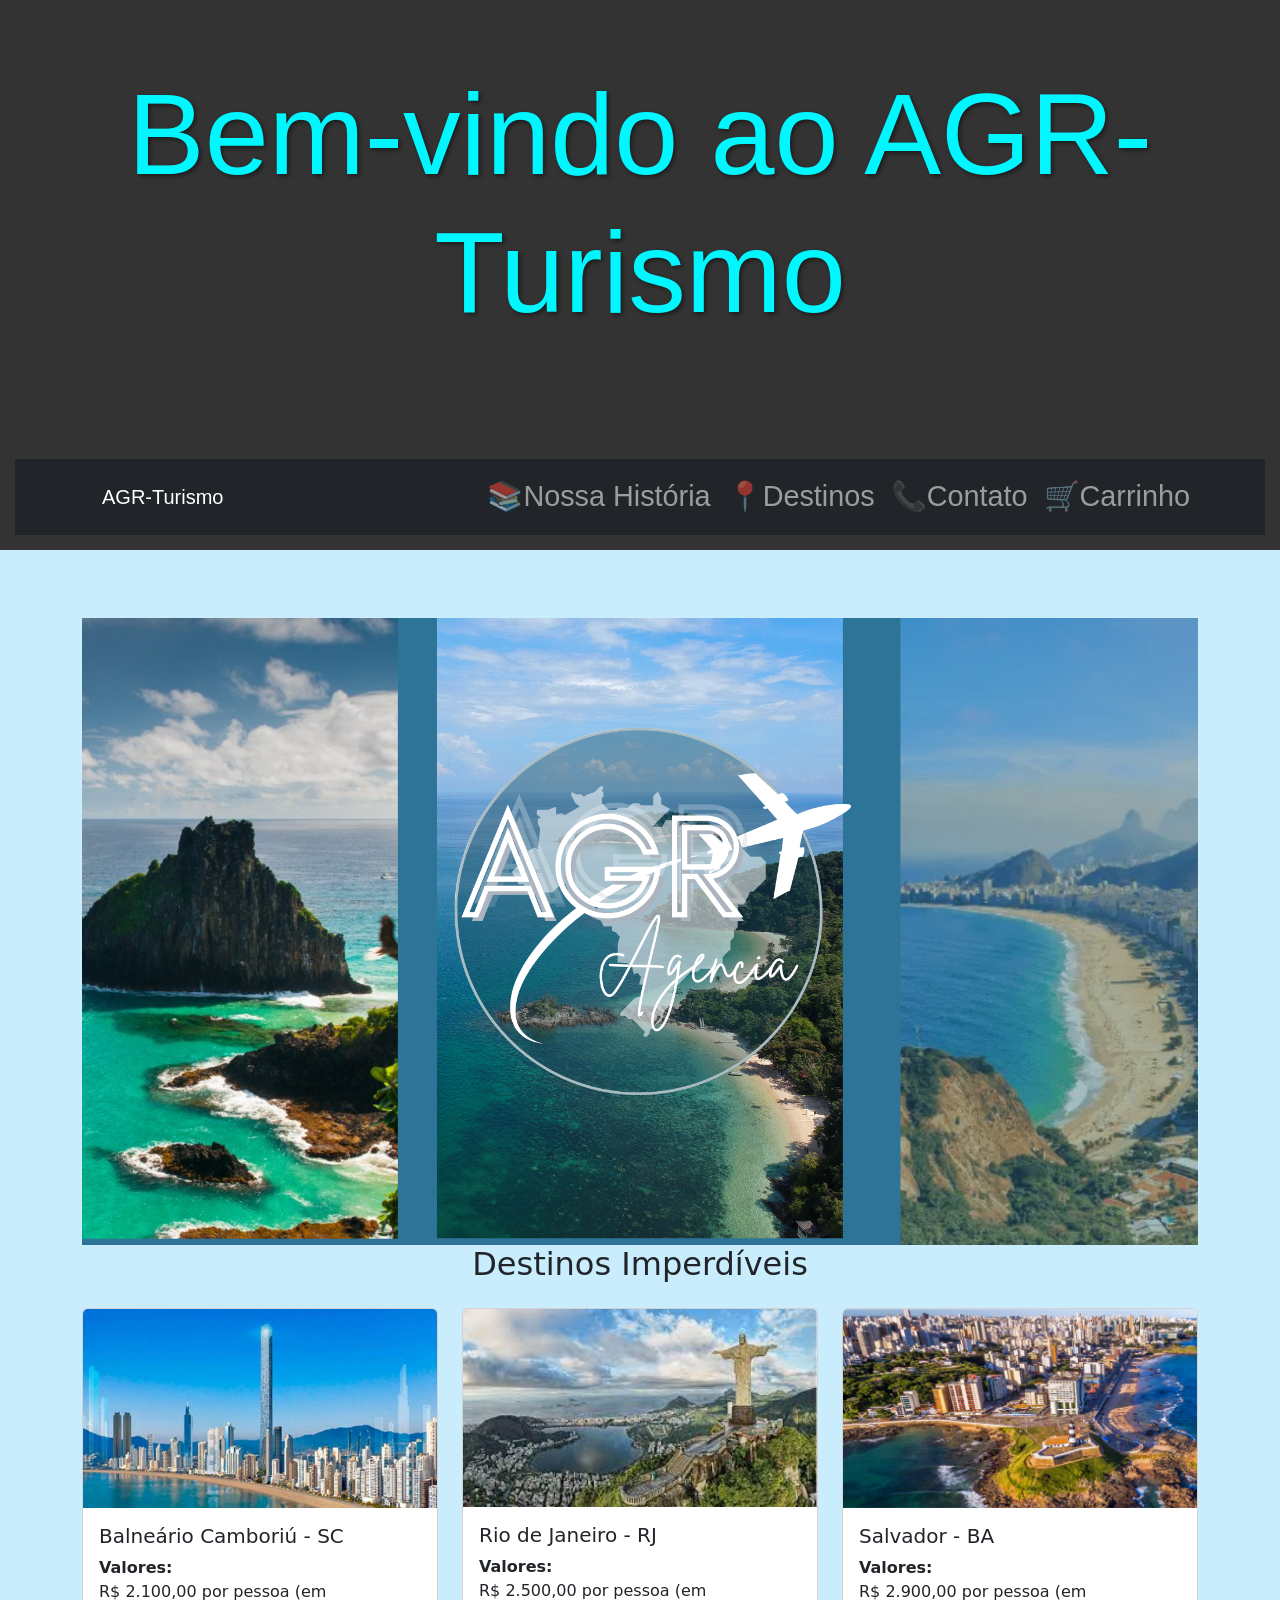
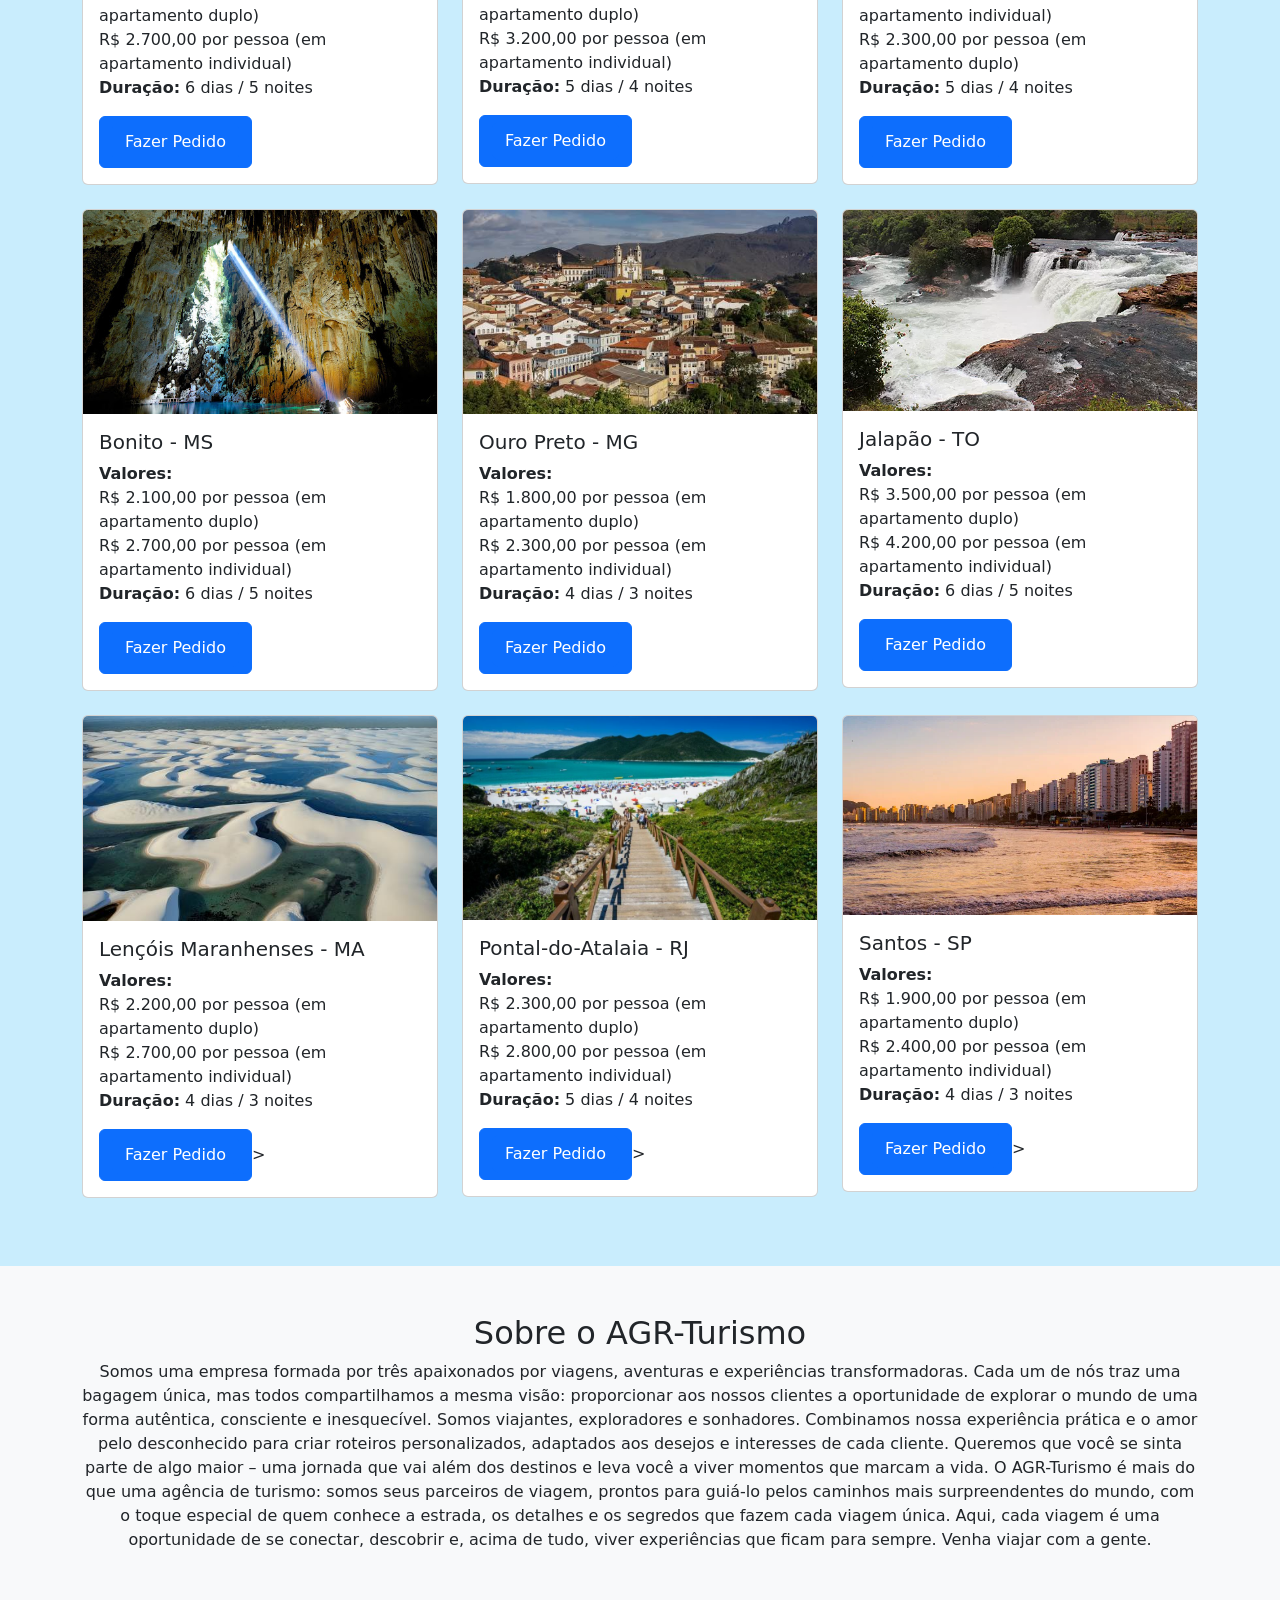
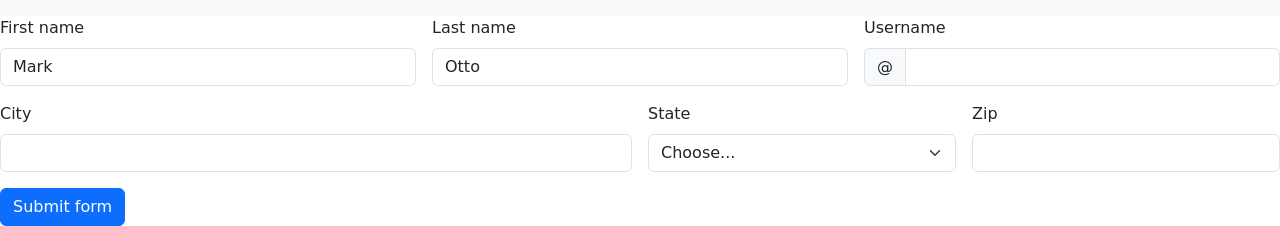
==== commit 82582b33: "turismo" ====
--- a/index.html
+++ b/index.html
@@ -541,40 +541,59 @@
     </div>
 </section>
 <!-- Seção de Contato -->
-<section id="contato" class="container py-5">
-  <h2 class="text-center mb-4">Entre em Contato</h2>
-  <form action="enviar-mensagem.php" method="POST" id="formContato">
-      <div class="mb-3">
-          <label for="nome" class="form-label">Nome</label>
-          <input type="text" class="form-control" id="nome" name="nome" required>
+<form class="row g-3 needs-validation" novalidate>
+  <div class="col-md-4 position-relative">
+    <label for="validationTooltip01" class="form-label">First name</label>
+    <input type="text" class="form-control" id="validationTooltip01" value="Mark" required>
+    <div class="valid-tooltip">
+      Looks good!
+    </div>
+  </div>
+  <div class="col-md-4 position-relative">
+    <label for="validationTooltip02" class="form-label">Last name</label>
+    <input type="text" class="form-control" id="validationTooltip02" value="Otto" required>
+    <div class="valid-tooltip">
+      Looks good!
+    </div>
+  </div>
+  <div class="col-md-4 position-relative">
+    <label for="validationTooltipUsername" class="form-label">Username</label>
+    <div class="input-group has-validation">
+      <span class="input-group-text" id="validationTooltipUsernamePrepend">@</span>
+      <input type="text" class="form-control" id="validationTooltipUsername" aria-describedby="validationTooltipUsernamePrepend" required>
+      <div class="invalid-tooltip">
+        Please choose a unique and valid username.
       </div>
-      <div class="mb-3">
-          <label for="email" class="form-label">E-mail</label>
-          <input type="email" class="form-control" id="email" name="email" required>
-      </div>
-      <div class="mb-3">
-          <label for="destino" class="form-label">Destino de Interesse</label>
-          <select class="form-select" id="destino" name="destino" required>
-              <option value="" disabled selected>Escolha um destino</option>
-              <option value="Balneário Camboriú">Balneário Camboriú</option>
-              <option value="Rio de Janeiro">Rio de Janeiro</option>
-              <option value="Salvador">Salvador</option>
-              <option value="Bonito">Bonito</option>
-              <option value="Ouro Preto">Ouro Preto</option>
-              <option value="Jalapão">Jalapão</option>
-              <option value="Lençóis Maranhenses">Lençóis Maranhenses</option>
-              <option value="Pontal do Atalaia">Pontal do Atalaia</option>
-              <option value="Santos">Santos</option>
-          </select>
-      </div>
-      <div class="mb-3">
-          <label for="mensagem" class="form-label">Mensagem</label>
-          <textarea class="form-control" id="mensagem" name="mensagem" rows="4" required></textarea>
-      </div>
-      <!-- Botão Enviar -->
-      <button type="submit" class="btn btn-primary" id="btnEnviar">Enviar</button>
-  </form>
-</section>
+    </div>
+  </div>
+  <div class="col-md-6 position-relative">
+    <label for="validationTooltip03" class="form-label">City</label>
+    <input type="text" class="form-control" id="validationTooltip03" required>
+    <div class="invalid-tooltip">
+      Please provide a valid city.
+    </div>
+  </div>
+  <div class="col-md-3 position-relative">
+    <label for="validationTooltip04" class="form-label">State</label>
+    <select class="form-select" id="validationTooltip04" required>
+      <option selected disabled value="">Choose...</option>
+      <option>...</option>
+    </select>
+    <div class="invalid-tooltip">
+      Please select a valid state.
+    </div>
+  </div>
+  <div class="col-md-3 position-relative">
+    <label for="validationTooltip05" class="form-label">Zip</label>
+    <input type="text" class="form-control" id="validationTooltip05" required>
+    <div class="invalid-tooltip">
+      Please provide a valid zip.
+    </div>
+  </div>
+  <div class="col-12">
+    <button class="btn btn-primary" type="submit">Submit form</button>
+  </div>
+</form>
 
 <!-- Modal de Sucesso -->
 <div class="modal fade" id="modalSucesso" tabindex="-1" aria-labelledby="modalSucessoLabel" aria-hidden="true">
